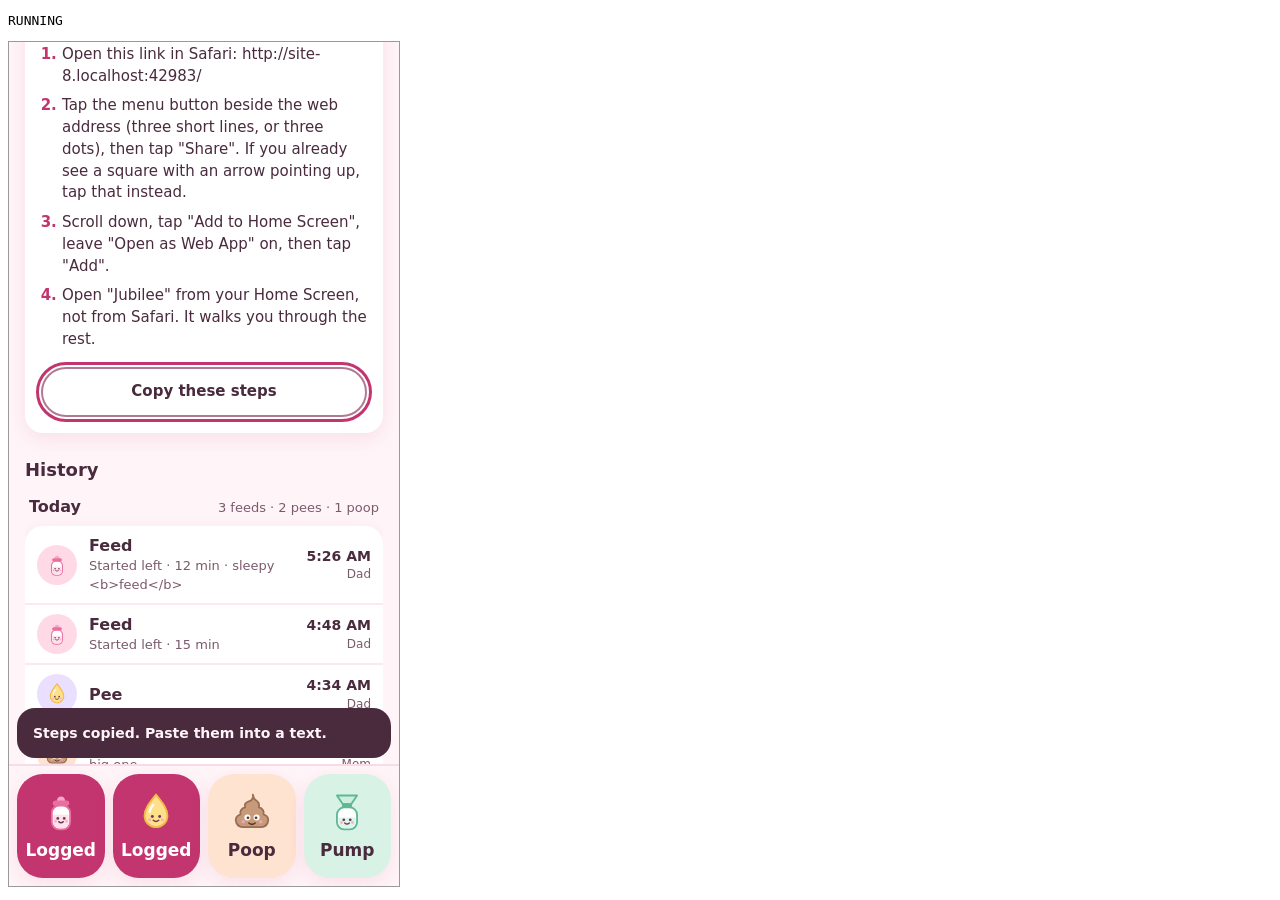
==== tests/ui-check.html @ aec317e0 "What she drank, and donor milk. The front page adds up bottle feeds over the last 24 hours and each " ====
<!doctype html>
<meta charset="utf-8">
<title>Jubilee: tap-through check</title>
<!-- Drives the real app in a frame and prints PASS/FAIL lines. Serve the repo folder, then:
     chrome --headless=new --virtual-time-budget=20000 --dump-dom http://127.0.0.1:8765/tests/ui-check.html
     Uses the test origin's own storage only; it clears it before and after. -->
<pre id="out">RUNNING</pre>
<iframe id="app" style="width:390px;height:844px;border:1px solid #999"></iframe>
<script>
const lines = [];
let failed = 0;
const check = (name, ok, extra = '') => { if (!ok) failed += 1; lines.push(`${ok ? 'PASS' : 'FAIL'} ${name}${extra ? ` (${extra})` : ''}`); };
const wait = (ms) => new Promise((r) => setTimeout(r, ms));
const frame = document.getElementById('app');
const load = (url) => new Promise((r) => { frame.onload = () => setTimeout(r, 300); frame.src = url; });

(async () => {
  try {
    localStorage.clear();

    // ── with sample data ──
    await load('../index.html?demo');
    let d = frame.contentDocument;
    const q = (s) => d.querySelector(s);
    const rows = () => d.querySelectorAll('.row').length;
    const before = rows();
    check('sample entries are listed', before === 13, `rows=${before}`);

    q('.act[data-log="pee"]').click();
    check('one tap on Pee adds an entry', rows() === before + 1);
    check('tray opens and names it', !q('#tray').hidden && q('#trayTitle').textContent.startsWith('Pee saved'));
    check('side choices stay hidden for a pee', q('#traySide').hidden);
    check('"last pee" shows just now', q('#sincePee').textContent === 'just now');
    check('the button confirms', q('.act[data-log="pee"] .act-label').textContent === 'Logged');

    q('#trayWhen .chip[data-back="15"]').click();
    check('"15 min" moves the entry back', q('#sincePee').textContent === '15m', q('#sincePee').textContent);
    check('still one entry, not two', rows() === before + 1);

    q('#trayUndo').click();
    check('Undo removes it', rows() === before && q('#tray').hidden);
    check('Undo says so', q('#toastText').textContent === 'Pee removed.');

    q('.act[data-log="feed"]').click();
    check('side choices show for a feed', !q('#traySide').hidden);
    q('#traySide .chip[data-side="L"]').click();
    check('one tap sets the side', d.querySelector('.row .row-detail')?.textContent === 'Started left');
    check('"last feed" shows the side', q('#sinceFeedSub').textContent.endsWith('Left'));
    check('front page says which side is next', !q('#nextSide').hidden && q('#nextSide').textContent.includes('Next: start on the right.'), q('#nextSide').textContent);
    check('the side buttons are Left, Right, Bottle', [...d.querySelectorAll('#traySide .chip')].map((c) => c.textContent).join() === 'Left,Right,Bottle');
    q('#traySide .chip[data-side="R"]').click();
    check('tapping the other side switches it', q('#nextSide').textContent.includes('Next: start on the left.'));
    q('#traySide .chip[data-side="L"]').click();
    q('#trayDone').click();
    check('Done closes the tray', q('#tray').hidden);

    d.querySelector('.row').click();
    check('tapping an entry opens the editor', q('#editSheet').open);
    check('editor shows the saved side', d.querySelector('input[name="side"][value="L"]').checked);
    q('#editNote').value = 'sleepy <b>feed</b>';
    q('#editMin').value = '12';
    q('#editForm').requestSubmit();
    const det = d.querySelector('.row .row-detail');
    check('note and minutes are saved', det.textContent === 'Started left · 12 min · sleepy <b>feed</b>', det.textContent);
    check('a note cannot inject markup', det.querySelector('b') === null);
    check('editor closes after saving', !q('#editSheet').open);

    d.querySelector('.row').click();
    d.querySelector('input[name="kind"][value="poop"]').click();
    check('feed-only fields hide for a poop', q('#feedFields').hidden);
    q('#editCancel').click();
    check('Cancel changes nothing', d.querySelector('.row .row-kind').textContent === 'Feed');

    d.querySelector('.row').click();
    q('#editDelete').click();
    check('first Delete tap only arms it', rows() === before + 1 && q('#editDelete').textContent === 'Tap again to delete it');
    q('#editDelete').click();
    check('second tap deletes', rows() === before);
    check('delete offers Undo', !q('#toastAction').hidden && q('#toastAction').textContent === 'Undo');
    q('#toastAction').click();
    check('Undo brings it back', rows() === before + 1);

    // ── Home Screen steps ──
    check('Home Screen steps start folded shut', q('#install') && !q('#install').open);
    q('#install summary').click();
    check('a tap opens them', q('#install').open);
    const steps = [...d.querySelectorAll('#installSteps li')].map((li) => li.textContent);
    const appUrl = frame.contentWindow.location.origin + frame.contentWindow.location.pathname.replace(/index\.html$/, '');
    check('four steps, the first with this app\'s own link', steps.length === 4 && steps[0].endsWith(appUrl), steps[0]);
    q('#installCopy').click();
    await wait(1800);
    check('Copy answers either way', /^(Steps copied|Could not copy)/.test(q('#toastText').textContent), q('#toastText').textContent);
    q('#install summary').click();
    check('a second tap folds them shut', !q('#install').open);

    q('#gearBtn').click();
    check('settings open', q('#settingsSheet').open);
    q('#setRepo').value = 'not a repo';
    q('#settingsForm').requestSubmit();
    check('a bad log location is refused with a reason', q('#settingsSheet').open && !q('#setTokenError').hidden);
    q('#setRepo').value = 'JamRaid36/babylog-data';
    q('#setToken').value = 'https://example.test/app/#s=!!!';
    q('#settingsForm').requestSubmit();
    check('an unreadable setup link is refused with a reason', q('#settingsSheet').open && q('#setTokenError').textContent.includes('fresh one'));
    q('#setCancel').click();

    // ── real mode: does a tap survive closing the app? ──
    await load('../index.html');
    d = frame.contentDocument;
    check('first open is empty with a hint', d.querySelector('.empty-title')?.textContent === 'Nothing logged yet');
    check('first open asks whose phone this is', d.querySelector('#guide').open && !d.querySelector('.guide-step[data-step="who"]').hidden);
    check('only one guide screen shows at a time', d.querySelectorAll('.guide-step:not([hidden])').length === 1);
    d.querySelector('#guide [data-who="mom"]').click();
    check('one tap on Mom is the whole answer', JSON.parse(localStorage.getItem('bl.cfg')).me === 'Mom' && JSON.parse(localStorage.getItem('bl.cfg')).feed === 'breast');
    check('then the tips, once', !d.querySelector('#guide').open && d.querySelector('#welcomeSheet').open);
    d.querySelector('#welcomeMore').click();
    check('"Show me more" opens the full help', !d.querySelector('#welcomeSheet').open && d.querySelector('#helpSheet').open);
    check('help covers joining a shared log', d.querySelector('#helpSheet').textContent.includes('Invite another phone') && d.querySelector('#helpSheet').textContent.includes('walks you through'));
    d.querySelector('#helpInstall').click();
    check('help can jump to the Home Screen steps', !d.querySelector('#helpSheet').open && d.querySelector('#install').open);
    d.querySelector('#helpBtn').click();
    check('the ? button brings the short tips back any time', d.querySelector('#welcomeSheet').open && !d.querySelector('#helpSheet').open);
    d.querySelector('#welcomeMore').click();
    check('the full help is one tap from the short tips', d.querySelector('#helpSheet').open && !d.querySelector('#welcomeSheet').open);
    d.querySelector('#helpBasics').click();
    check('the full help has a way back to the short tips', d.querySelector('#welcomeSheet').open && !d.querySelector('#helpSheet').open);
    d.querySelector('#welcomeOk').click();
    check('"Got it" closes the short tips', !d.querySelector('#welcomeSheet').open);
    d.querySelector('.act[data-log="poop"]').click();
    d.querySelector('.act[data-log="feed"]').click();
    await load('../index.html?reopen');
    d = frame.contentDocument;
    check('entries are still there after reopening', d.querySelectorAll('.row').length === 2, `rows=${d.querySelectorAll('.row').length}`);
    check('welcome is not shown twice', !d.querySelector('#welcomeSheet').open);
    check('each entry has its little drawing', d.querySelectorAll('.row .row-ico use').length === 2);
    await load('../index.html?show=nudge');
    d = frame.contentDocument;
    check('the Home Screen nudge can show and be dismissed', !d.querySelector('#nudge').hidden && (d.querySelector('#nudgeHide').click(), d.querySelector('#nudge').hidden));
    await load('../index.html?reopen');
    d = frame.contentDocument;
    check('sharing is off until a key is added', d.querySelector('#syncText').textContent === 'This phone only. Tap to connect');
    d.querySelector('#syncBtn').click();
    check('tapping those words brings the Connect screen back', d.querySelector('#guide').open && !d.querySelector('.guide-step[data-step="connect"]').hidden);
    d.querySelector('.guide-step[data-step="connect"] [data-guide="skip-connect"]').click();
    check('and it can be left again', !d.querySelector('#guide').open);

    // ── setup link from the other phone ──
    const core = await import('../core.js');
    await load(`../index.html?link#s=${core.encodeSetup({ t: 'test-key', r: 'someone/somewhere', b: 'Test Baby' })}`);
    d = frame.contentDocument;
    const cfg = JSON.parse(localStorage.getItem('bl.cfg') || '{}');
    check('a setup link turns sharing on', cfg.token === 'test-key' && cfg.repo === 'someone/somewhere');
    check('the baby name comes with it', d.querySelector('#babyName').textContent === 'Test Baby');
    check('the key is removed from the address bar', !frame.contentWindow.location.hash);
    frame.contentDocument.querySelector('#gearBtn').click();
    d.querySelector('#setToken').value = `https://x.test/babylog/#s=${core.encodeSetup({ t: 'pasted-key', r: 'other/place', b: '' })}`;
    d.querySelector('#settingsForm').requestSubmit();
    const cfg2 = JSON.parse(localStorage.getItem('bl.cfg') || '{}');
    check('a setup link pasted into Settings works too', cfg2.token === 'pasted-key' && cfg2.repo === 'other/place', JSON.stringify(cfg2));
    check('the two entries are queued to share', Object.keys(JSON.parse(localStorage.getItem('bl.dirty') || '{}')).length >= 1);

    // ── pump, how much, how long (sample data) ──
    await load('../index.html?demo&pump');
    d = frame.contentDocument;
    const qq = (s) => d.querySelector(s);
    check('four one-tap buttons', d.querySelectorAll('.act').length === 4 && qq('.act[data-log="pump"] .act-label').textContent === 'Pump');
    check('four "last" tiles', d.querySelectorAll('.since-item').length === 4 && qq('#sincePumpSub').textContent === 'None yet');
    qq('.act[data-log="pump"]').click();
    check('a pump asks how much, not which side', !qq('#trayAmount').hidden && qq('#traySide').hidden && qq('#trayAmountLabel').textContent === 'How much did you get');
    qq('#trayAmount .chip[data-oz="3"]').click();
    check('one tap sets the ounces', d.querySelector('.row .row-detail')?.textContent === '3 oz' && qq('#trayOz').textContent === '3 oz');
    qq('#trayAmount .chip[data-step="0.5"]').click();
    check('+ half nudges it', d.querySelector('.row .row-detail')?.textContent === '3.5 oz' && qq('#sincePumpSub').textContent.endsWith('3.5 oz'));
    qq('#trayAmount .chip[data-step="-0.5"]').click();
    qq('#trayAmount .chip[data-oz="3"]').click();
    check('tapping the same amount again clears it', !d.querySelector('.row').querySelector('.row-detail') && qq('#trayOz').textContent === 'Not set', qq('#trayOz').textContent);
    qq('#trayDone').click();
    check('a pump just started shows as going, with one Done button', !qq('#running').hidden && qq('#runningWhat').textContent === 'Pumping' && qq('#runningDone').textContent === 'Done pumping');
    qq('#runningDone').click();
    check('Done saves how long it took', d.querySelector('.row .row-detail')?.textContent === '1 min' && qq('#running').hidden, d.querySelector('.row .row-detail')?.textContent);
    check('the count line names pumps once there is one', qq('#tally').textContent.endsWith('1 pump'));
    qq('.act[data-log="feed"]').click();
    check('a feed asks the side first, and how much only for a bottle', !qq('#traySide').hidden && qq('#trayAmount').hidden);
    qq('#traySide .chip[data-side="bottle"]').click();
    check('Bottle brings up how much', !qq('#trayAmount').hidden && qq('#trayAmountLabel').textContent === 'How much did she drink');
    qq('#trayAmount .chip[data-oz="2"]').click();
    const feedRow = () => [...d.querySelectorAll('.row')].find((r) => r.querySelector('.row-kind').textContent === 'Feed'); // the feed and the pump can share a millisecond here
    check('bottle and ounces read together', feedRow().querySelector('.row-detail')?.textContent === 'Bottle · 2 oz', feedRow().textContent);
    qq('#traySide .chip[data-side="L"]').click();
    check('switching to a breast drops the ounces', feedRow().querySelector('.row-detail')?.textContent === 'Started left' && qq('#trayAmount').hidden, feedRow().textContent);
    qq('#trayDone').click();
    feedRow().click();
    d.querySelector('input[name="kind"][value="pump"]').click();
    check('editing a pump hides the side, keeps minutes and ounces', qq('#editSide').hidden && !qq('#feedFields').hidden);
    qq('#editCancel').click();

    // ── how much, in mL (fresh sample data, so the new pump is the top row) ──
    await load('../index.html?demo&ml0');
    d = frame.contentDocument;
    qq('.act[data-log="pump"]').click();
    check('ounces until someone picks mL', !qq('#trayAmount [data-for-unit="oz"]').hidden && qq('#trayAmount [data-for-unit="ml"]').hidden && qq('#trayAmount .chip[data-unit="oz"]').getAttribute('aria-pressed') === 'true');
    qq('#trayAmount .chip[data-oz="2"]').click();
    qq('#trayAmount .chip[data-unit="ml"]').click();
    check('tapping mL swaps in the mL buttons', qq('#trayAmount [data-for-unit="oz"]').hidden && !qq('#trayAmount [data-for-unit="ml"]').hidden && qq('#trayAmount .chip[data-unit="ml"]').getAttribute('aria-pressed') === 'true');
    check('and leaves the amount already entered alone', d.querySelector('.row .row-detail')?.textContent === '2 oz' && qq('#trayMl').textContent === '2 oz', d.querySelector('.row .row-detail')?.textContent);
    qq('#trayAmount .chip[data-ml="45"]').click();
    check('one tap sets the mL', d.querySelector('.row .row-detail')?.textContent === '45 mL' && qq('#trayMl').textContent === '45 mL' && qq('#trayAmount .chip[data-ml="45"]').getAttribute('aria-pressed') === 'true', d.querySelector('.row .row-detail')?.textContent);
    qq('#trayAmount .chip[data-step-ml="1"]').click();
    qq('#trayAmount .chip[data-step-ml="1"]').click();
    qq('#trayAmount .chip[data-step-ml="-5"]').click();
    check('+1 and -5 nudge it to the exact mL', d.querySelector('.row .row-detail')?.textContent === '42 mL' && qq('#sincePumpSub').textContent.endsWith('42 mL'), d.querySelector('.row .row-detail')?.textContent);
    qq('#trayAmount .chip[data-ml="45"]').click();
    qq('#trayAmount .chip[data-ml="45"]').click();
    check('tapping the same mL again clears it', !d.querySelector('.row').querySelector('.row-detail') && qq('#trayMl').textContent === 'Not set');
    qq('#trayAmount .chip[data-ml="30"]').click();
    qq('#trayAmount .chip[data-step-ml="1"]').click();
    qq('#trayDone').click();
    d.querySelector('.row').click();
    check('editing opens in mL with the exact number', qq('#editSheet').open && qq('#editAmount').value === '31' && qq('#editForm').elements.unit.value === 'ml' && qq('#editAmount').step === '1');
    qq('#editAmount').value = '37';
    qq('#editSave').click();
    check('a typed mL amount is saved as typed', d.querySelector('.row .row-detail')?.textContent.startsWith('37 mL'), d.querySelector('.row .row-detail')?.textContent);
    d.querySelector('.row').click();
    d.querySelector('input[name="unit"][value="oz"]').click();
    qq('#editAmount').value = '1.25';
    qq('#editSave').click();
    check('the same entry can be put back in ounces', d.querySelector('.row .row-detail')?.textContent.startsWith('1.25 oz'), d.querySelector('.row .row-detail')?.textContent);
    d.querySelector('.row').click();
    qq('#editAmount').value = '';
    qq('#editSave').click();
    check('emptying the box clears the amount', !(d.querySelector('.row .row-detail')?.textContent || '').match(/oz|mL/), d.querySelector('.row .row-detail')?.textContent);

    // ── donor milk, and what she drank ──
    await load('../index.html?demo&donor');
    d = frame.contentDocument;
    check('the sample bottle is added up on the front page, in ounces', !qq('#intakeLine').hidden && qq('#intake').textContent === '2 oz from 1 bottle', qq('#intake').textContent);
    qq('.act[data-log="pump"]').click();
    check('a pump is not asked about donor milk', qq('#trayMilk').hidden);
    qq('#trayDone').click();
    qq('.act[data-log="feed"]').click();
    qq('#traySide .chip[data-side="bottle"]').click();
    check('a bottle feed offers Donor milk', !qq('#trayMilk').hidden && qq('#trayDonor').getAttribute('aria-pressed') === 'false');
    check('a bottle with no amount is called out', qq('#intake').textContent === '2 oz from 1 bottle · 1 bottle with no amount', qq('#intake').textContent);
    qq('#trayAmount .chip[data-unit="ml"]').click();
    qq('#trayAmount .chip[data-ml="30"]').click();
    qq('#trayDonor').click();
    const topFeed = () => [...d.querySelectorAll('.row')].find((r) => r.querySelector('.row-kind').textContent === 'Feed');
    check('one tap marks it donor milk', qq('#trayDonor').getAttribute('aria-pressed') === 'true' && topFeed().querySelector('.row-detail').textContent === 'Bottle · Donor milk · 30 mL', topFeed().textContent);
    check('the front page total follows, in mL once mL is picked', qq('#intake').textContent === '89 mL from 2 bottles · 30 mL donor milk', qq('#intake').textContent);
    check('each day in the list has its own total', d.querySelector('.day .day-drank')?.textContent.includes('donor milk'), d.querySelector('.day .day-drank')?.textContent);
    qq('#trayDonor').click();
    check('tapping it again takes the mark off', topFeed().querySelector('.row-detail').textContent === 'Bottle · 30 mL');
    qq('#trayDonor').click();
    qq('#trayDone').click();
    topFeed().click();
    check('editing shows the donor mark', qq('#editSheet').open && !qq('#editMilk').hidden && qq('#editForm').elements.donor.checked);
    d.querySelector('#editForm input[name="side"][value="L"]').click();
    check('a breast feed has no donor box', qq('#editMilk').hidden);
    qq('#editSave').click();
    check('moved to a breast, the mark and the amount leave the total', topFeed().querySelector('.row-detail').textContent.startsWith('Started left') && !topFeed().textContent.includes('Donor') && qq('#intake').textContent === '59 mL from 1 bottle', `${topFeed().textContent} | ${qq('#intake').textContent}`);

    // ── mL is remembered on this phone, and saved exactly ──
    localStorage.clear();
    await load('../index.html?ml');
    d = frame.contentDocument;
    d.querySelector('#guide [data-who="dad"]').click();
    d.querySelector('#welcomeOk').click();
    d.querySelector('.act[data-log="pump"]').click();
    d.querySelector('#trayAmount .chip[data-unit="ml"]').click();
    d.querySelector('#trayAmount .chip[data-ml="60"]').click();
    d.querySelector('#trayAmount .chip[data-step-ml="-1"]').click();
    const savedMl = Object.values(JSON.parse(localStorage.getItem('bl.events')))[0];
    check('the entry is stored in mL, with ounces beside it only for an older copy of the app', savedMl.ml === 59 && savedMl.oz === 2, JSON.stringify(savedMl));
    check('this phone remembers mL', JSON.parse(localStorage.getItem('bl.cfg')).unit === 'ml' && JSON.parse(localStorage.getItem('bl.cfg')).me === 'Dad');
    await load('../index.html?ml2');
    d = frame.contentDocument;
    check('the mL entry reads the same after reopening', d.querySelector('.row .row-detail')?.textContent === '59 mL', d.querySelector('.row .row-detail')?.textContent);
    d.querySelector('.act[data-log="pump"]').click();
    check('the next one starts in mL', !d.querySelector('#trayAmount [data-for-unit="ml"]').hidden && d.querySelector('#trayAmount [data-for-unit="oz"]').hidden);

    // ── the invite, as an iPhone in Safari: put it on the Home Screen ──
    localStorage.clear();
    const code = core.encodeSetup({ t: 'invite-key', r: 'fam/log', b: 'Jubilee' });
    await load(`../index.html?as=safari#s=${code}`);
    d = frame.contentDocument;
    const step = (name) => !d.querySelector(`.guide-step[data-step="${name}"]`).hidden;
    check('an invite opened in Safari says hello first', d.querySelector('#guide').open && step('hello'));
    check('the invite is kept in the address, so Add to Home Screen carries it', frame.contentWindow.location.hash === `#s=${code}`);
    check('and this phone is connected already', JSON.parse(localStorage.getItem('bl.cfg')).token === 'invite-key');
    d.querySelector('#guideGo').click();
    check('the browser this check runs in is picked by itself', step('install') && d.querySelector('[data-browser="chrome"]').getAttribute('aria-pressed') === 'true');
    d.querySelector('[data-browser="safari"]').click();
    check("tapping Safari shows its five Home Screen steps", d.querySelectorAll('#guideList li').length === 5 && d.querySelector('[data-browser="safari"]').getAttribute('aria-pressed') === 'true');
    check('the Safari steps name the real buttons', ['menu button', '"Share"', 'Add to Home Screen', 'Edit Actions', 'Open as Web App', 'Tap "Add"', 'Look for this picture'].every((t) => d.querySelector('#guideList').textContent.includes(t)), d.querySelector('#guideList').textContent);
    d.querySelector('[data-browser="chrome"]').click();
    check('tapping Chrome swaps in its four steps', d.querySelectorAll('#guideList li').length === 4 && d.querySelector('#guideList').textContent.includes('right end of the web address bar') && !d.querySelector('#guideList').textContent.includes('Open as Web App'));
    check('every step has its picture', d.querySelectorAll('#guideList .guide-pic svg, #guideList .guide-pic img, #guideList .guide-pic span').length === 4);
    d.querySelector('[data-browser="safari"]').click();
    check('and back to Safari', d.querySelectorAll('#guideList li').length === 5);
    check('it says the shared log comes along', d.querySelector('#guideCarry').textContent === 'Your shared log comes along with it.');
    d.querySelector('.guide-step[data-step="install"] [data-guide="later"]').click();
    check('"Not now" moves on to whose phone', step('who'));
    d.querySelector('#guide [data-who="dad"]').click();
    check('after the guide the small reminder stays', !d.querySelector('#guide').open && !d.querySelector('#nudge').hidden);
    d.querySelector('#welcomeOk').click();
    d.querySelector('#nudgeShow').click();
    check('the reminder reopens the pictured steps', d.querySelector('#guide').open && step('install'));

    // ── the Home Screen app: the address carried the invite ──
    localStorage.clear();
    await load(`../index.html?as=home#s=${code}`);
    d = frame.contentDocument;
    check('opens connected, key gone from the address', JSON.parse(localStorage.getItem('bl.cfg')).token === 'invite-key' && !frame.contentWindow.location.hash);
    check('and goes straight to whose phone', d.querySelector('#guide').open && !d.querySelector('.guide-step[data-step="who"]').hidden);
    check('the baby name came with the invite', d.querySelector('#babyName').textContent === 'Jubilee');
    d.querySelector('#guide [data-who="dad"]').click();
    d.querySelector('#welcomeOk').click();
    d.querySelector('.act[data-log="feed"]').click();
    check("on Dad's phone a feed starts as Bottle and asks how much", d.querySelector('.row .row-detail')?.textContent === 'Bottle' && !d.querySelector('#trayAmount').hidden);
    check('Left and Right are still there', !d.querySelector('#traySide').hidden && d.querySelectorAll('#traySide .chip').length === 3);
    check('the entry carries his name', d.querySelector('.row .row-by').textContent === 'Dad');
    d.querySelector('#trayDone').click();
    check('the invite card offers to share with Mom', !d.querySelector('#invite').hidden && d.querySelector('#inviteTitle').textContent === 'Share Jubilee with Mom');
    d.querySelector('#gearBtn').click();
    check('Settings shows Dad and Bottle picked, the key folded away', d.querySelector('input[name="who"][value="dad"]').checked && d.querySelector('input[name="feedkind"][value="bottle"]').checked && !d.querySelector('#setAdv').open && !d.querySelector('#setShare').hidden);
    d.querySelector('input[name="who"][value="mom"]').click();
    check('picking Mom switches the usual feed to Breast', d.querySelector('input[name="feedkind"][value="breast"]').checked);
    d.querySelector('#setCancel').click();
    await load(`../index.html?as=home&again#s=${code}`);
    d = frame.contentDocument;
    check('opening it again asks nothing', !d.querySelector('#guide').open && !d.querySelector('#welcomeSheet').open && d.querySelector('#toast').hidden);
    check('and the entry is still there', d.querySelectorAll('.row').length === 1);

    // ── the Home Screen app when the address did not carry it: one Connect button ──
    localStorage.clear();
    await load('../index.html?as=home&bare');
    d = frame.contentDocument;
    check('with no log yet it offers Connect', d.querySelector('#guide').open && !d.querySelector('.guide-step[data-step="connect"]').hidden);
    d.querySelector('#guidePaste').value = 'not a link';
    d.querySelector('#guidePasteGo').click();
    check('a wrong paste is refused with a reason', !d.querySelector('#guidePasteError').hidden && !JSON.parse(localStorage.getItem('bl.cfg') || '{}').token);
    check('the Connect screen says what to paste, in three steps', d.querySelectorAll('.guide-step[data-step="connect"] .guide-list li').length === 3 && d.querySelector('.guide-step[data-step="connect"]').textContent.includes('very first phone'));
    d.querySelector('#guidePaste').value = `Tap this to set up Jubilee. https://x.test/babylog/#s=${code}`;
    d.querySelector('#guidePasteGo').click();
    check('the whole text message pasted in connects it', JSON.parse(localStorage.getItem('bl.cfg')).token === 'invite-key' && !d.querySelector('.guide-step[data-step="who"]').hidden);
    d.querySelector('#guideWhoOther').click();
    d.querySelector('#guideName').value = 'Grandma';
    d.querySelector('#guideNameGo').click();
    check('someone else can type a name', JSON.parse(localStorage.getItem('bl.cfg')).me === 'Grandma' && !d.querySelector('#guide').open);
    localStorage.clear();
    await load('../index.html?as=home&skip');
    d = frame.contentDocument;
    d.querySelector('.guide-step[data-step="connect"] [data-guide="skip-connect"]').click();
    check('Connect can be skipped', !d.querySelector('.guide-step[data-step="who"]').hidden);
    localStorage.clear();
    await load('../index.html?as=home&firstphone');
    d = frame.contentDocument;
    d.querySelector('#guidePaste').value = 'github_pat_11ABCDEFG0abcdefghijkl_mnopqrstuvwxyz0123456789';
    d.querySelector('#guidePasteGo').click();
    const first = JSON.parse(localStorage.getItem('bl.cfg') || '{}');
    check('the first phone can paste its bare key', first.token === 'github_pat_11ABCDEFG0abcdefghijkl_mnopqrstuvwxyz0123456789' && first.repo === 'JamRaid36/babylog-data', JSON.stringify(first));
  } catch (err) {
    check('the check itself ran', false, String(err && err.stack || err));
  } finally {
    frame.src = 'about:blank';
    localStorage.clear();
    document.getElementById('out').textContent = `${lines.join('\n')}\n${failed ? `FAILED ${failed}` : `ALL ${lines.length} PASSED`}`;
  }
})();
</script>
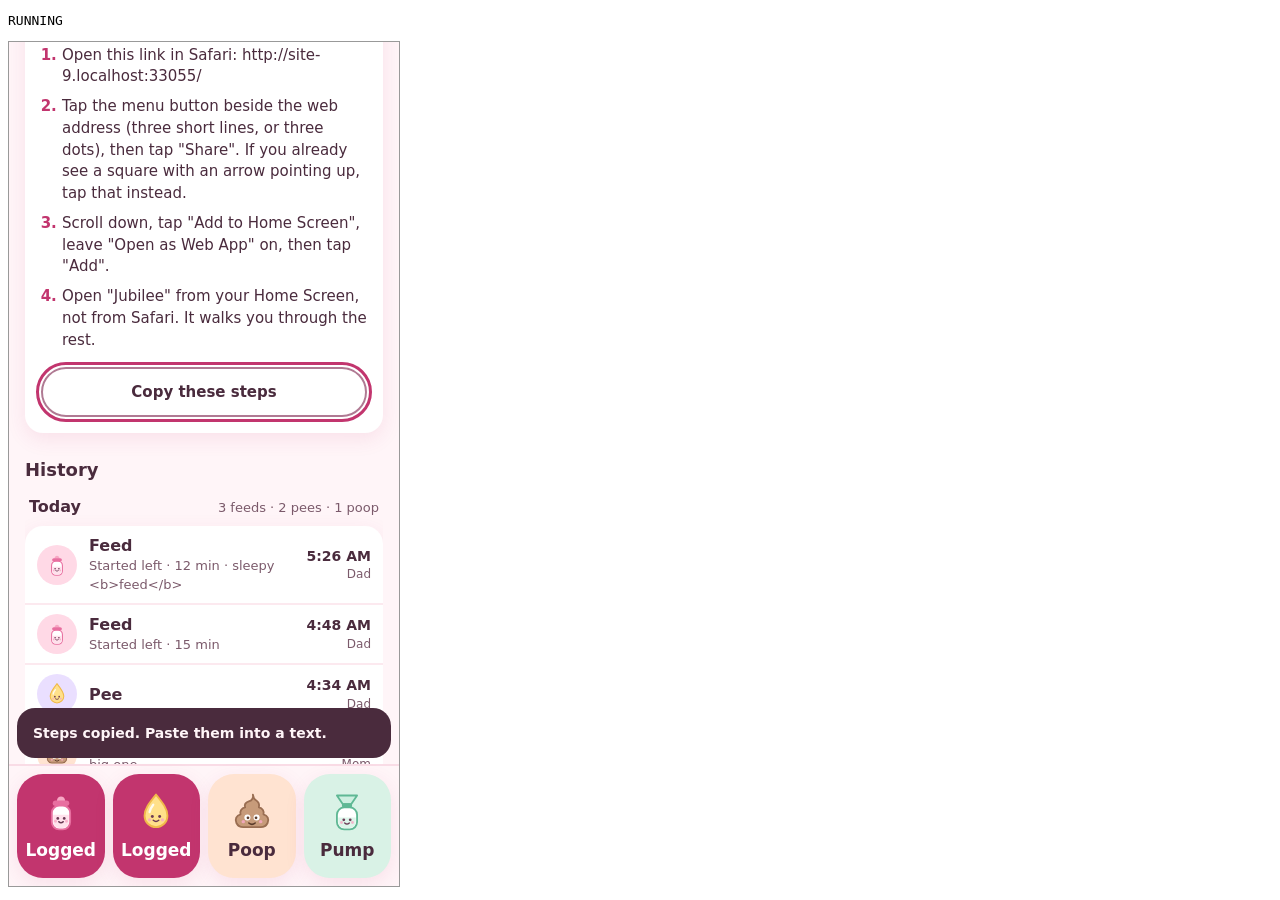
==== commit 5e734207: "A note from Dad at the top of the front page, in his words: "This girl is strong and you are amazing" ====
--- a/tests/ui-check.html
+++ b/tests/ui-check.html
@@ -107,6 +107,7 @@
     // ── real mode: does a tap survive closing the app? ──
     await load('../index.html');
     d = frame.contentDocument;
+    check('the note from Dad is the first thing on the front page, word for word', d.querySelector('main').firstElementChild.id === 'cheer' && d.querySelector('#cheer').textContent.replace(/\s+/g, ' ').trim() === 'This girl is strong and you are amazing parents. You can do this!' && d.querySelector('#cheer').getBoundingClientRect().height > 80, d.querySelector('#cheer')?.textContent);
     check('first open is empty with a hint', d.querySelector('.empty-title')?.textContent === 'Nothing logged yet');
     check('first open asks whose phone this is', d.querySelector('#guide').open && !d.querySelector('.guide-step[data-step="who"]').hidden);
     check('only one guide screen shows at a time', d.querySelectorAll('.guide-step:not([hidden])').length === 1);
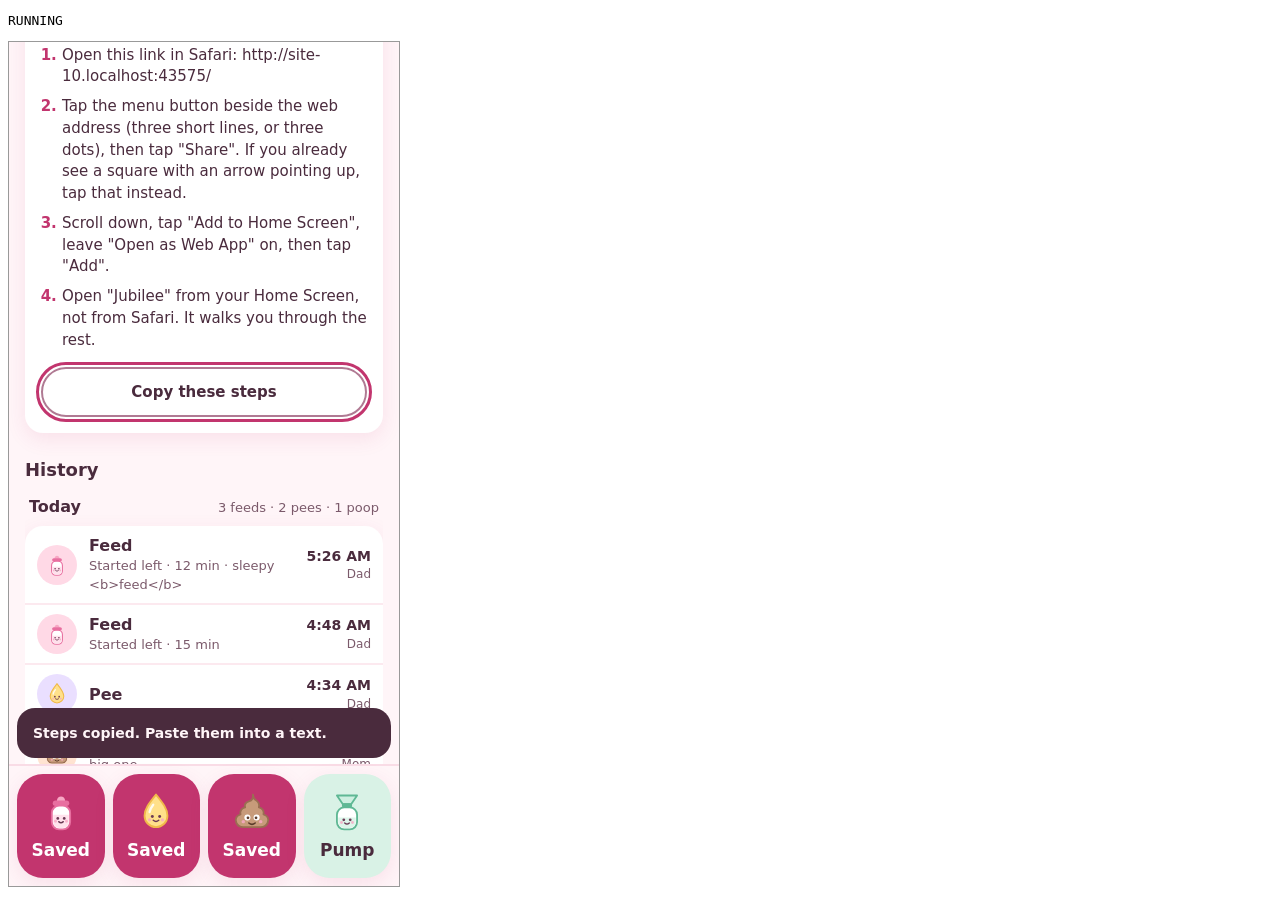
==== commit fdf3991b: "Nothing is logged until Save. A tap on Feed, Pee, Poop or Pump opens the tray with a big Save button" ====
--- a/tests/ui-check.html
+++ b/tests/ui-check.html
@@ -27,32 +27,53 @@
     check('sample entries are listed', before === 13, `rows=${before}`);
 
     q('.act[data-log="pee"]').click();
-    check('one tap on Pee adds an entry', rows() === before + 1);
-    check('tray opens and names it', !q('#tray').hidden && q('#trayTitle').textContent.startsWith('Pee saved'));
+    check('a tap alone logs nothing', rows() === before && q('#sincePee').textContent !== 'just now');
+    check('the tray opens, names it and says it is not saved', !q('#tray').hidden && q('#trayTitle').textContent.startsWith('Pee · ') && q('.tray-unsaved').textContent.includes('Not saved yet') && q('#traySave').textContent === 'Save pee');
     check('side choices stay hidden for a pee', q('#traySide').hidden);
-    check('"last pee" shows just now', q('#sincePee').textContent === 'just now');
-    check('the button confirms', q('.act[data-log="pee"] .act-label').textContent === 'Logged');
-
     q('#trayWhen .chip[data-back="15"]').click();
-    check('"15 min" moves the entry back', q('#sincePee').textContent === '15m', q('#sincePee').textContent);
-    check('still one entry, not two', rows() === before + 1);
-
-    q('#trayUndo').click();
-    check('Undo removes it', rows() === before && q('#tray').hidden);
-    check('Undo says so', q('#toastText').textContent === 'Pee removed.');
+    check('"15 min" before Save still logs nothing', rows() === before);
+    q('#traySave').click();
+    check('Save adds the entry and closes the tray', rows() === before + 1 && q('#tray').hidden);
+    check('"15 min" moved it back', q('#sincePee').textContent === '15m', q('#sincePee').textContent);
+    check('the button confirms', q('.act[data-log="pee"] .act-label').textContent === 'Saved');
+    check('Save says so, with Undo', q('#toastText').textContent.startsWith('Pee saved') && !q('#toastAction').hidden && q('#toastAction').textContent === 'Undo', q('#toastText').textContent);
+    q('#toastAction').click();
+    check('Undo removes it', rows() === before);
+
+    q('.act[data-log="pee"]').click();
+    q('#trayDiscard').click();
+    check('Discard logs nothing and closes the tray', rows() === before && q('#tray').hidden && !q('.waiting'));
+    check('Discard says so', q('#toastText').textContent === 'Pee not saved.');
+
+    q('.act[data-log="poop"]').click();
+    q('#trayDone').click();
+    check('"Not now" keeps it waiting on the front page, still not logged', q('#tray').hidden && rows() === before && d.querySelectorAll('.waiting').length === 1 && q('.waiting-text strong').textContent.startsWith('Save this poop from '), q('.waiting-text')?.textContent);
+    q('.act[data-log="pee"]').click();
+    check('a second tap does not replace the one waiting', d.querySelectorAll('.waiting').length === 1 && q('#trayTitle').textContent.startsWith('Pee · '));
+    q('#trayDiscard').click();
+    q('.waiting [data-waiting="open"]').click();
+    check('"Add details first" opens it again', !q('#tray').hidden && !q('.waiting') && q('#trayTitle').textContent.startsWith('Poop · '));
+    q('#trayDone').click();
+    q('.waiting [data-waiting="discard"]').click();
+    check('"No, discard" throws it away', !q('.waiting') && rows() === before);
+    q('#toastAction').click();
+    check('and it can be brought back', d.querySelectorAll('.waiting').length === 1 && rows() === before);
+    q('.waiting [data-waiting="save"]').click();
+    check('Save on the waiting card logs it', rows() === before + 1 && !q('.waiting') && q('#sincePoop').textContent === 'just now');
+    q('#toastAction').click();
 
     q('.act[data-log="feed"]').click();
     check('side choices show for a feed', !q('#traySide').hidden);
     q('#traySide .chip[data-side="L"]').click();
-    check('one tap sets the side', d.querySelector('.row .row-detail')?.textContent === 'Started left');
+    check('one tap sets the side', q('#trayWhat').textContent === 'Started left');
+    check('the side buttons are Left, Right, Bottle', [...d.querySelectorAll('#traySide .chip')].map((c) => c.textContent).join() === 'Left,Right,Bottle');
+    q('#traySide .chip[data-side="R"]').click();
+    check('tapping the other side switches it', q('#trayWhat').textContent === 'Started right');
+    q('#traySide .chip[data-side="L"]').click();
+    q('#traySave').click();
+    check('Save closes the tray and logs the feed', q('#tray').hidden && rows() === before + 1 && d.querySelector('.row .row-detail')?.textContent === 'Started left');
     check('"last feed" shows the side', q('#sinceFeedSub').textContent.endsWith('Left'));
     check('front page says which side is next', !q('#nextSide').hidden && q('#nextSide').textContent.includes('Next: start on the right.'), q('#nextSide').textContent);
-    check('the side buttons are Left, Right, Bottle', [...d.querySelectorAll('#traySide .chip')].map((c) => c.textContent).join() === 'Left,Right,Bottle');
-    q('#traySide .chip[data-side="R"]').click();
-    check('tapping the other side switches it', q('#nextSide').textContent.includes('Next: start on the left.'));
-    q('#traySide .chip[data-side="L"]').click();
-    q('#trayDone').click();
-    check('Done closes the tray', q('#tray').hidden);
 
     d.querySelector('.row').click();
     check('tapping an entry opens the editor', q('#editSheet').open);
@@ -128,10 +149,17 @@
     d.querySelector('#welcomeOk').click();
     check('"Got it" closes the short tips', !d.querySelector('#welcomeSheet').open);
     d.querySelector('.act[data-log="poop"]').click();
+    d.querySelector('#traySave').click();
     d.querySelector('.act[data-log="feed"]').click();
+    d.querySelector('#traySave').click();
+    d.querySelector('.act[data-log="pee"]').click(); // tapped and never answered: the tray is still open when the app is closed
+    check('an unanswered tap is not in the log', Object.keys(JSON.parse(localStorage.getItem('bl.events'))).length === 2);
     await load('../index.html?reopen');
     d = frame.contentDocument;
     check('entries are still there after reopening', d.querySelectorAll('.row').length === 2, `rows=${d.querySelectorAll('.row').length}`);
+    check('the unanswered tap is waiting after reopening, still not logged', d.querySelectorAll('.waiting').length === 1 && d.querySelector('.waiting-text strong').textContent.startsWith('Save this pee from ') && Object.keys(JSON.parse(localStorage.getItem('bl.events'))).length === 2 && d.querySelector('#tray').hidden);
+    d.querySelector('.waiting [data-waiting="discard"]').click();
+    check('discarding it leaves nothing behind', JSON.parse(localStorage.getItem('bl.drafts')).length === 0 && d.querySelectorAll('.row').length === 2);
     check('welcome is not shown twice', !d.querySelector('#welcomeSheet').open);
     check('each entry has its little drawing', d.querySelectorAll('.row .row-ico use').length === 2);
     await load('../index.html?show=nudge');
@@ -169,14 +197,15 @@
     qq('.act[data-log="pump"]').click();
     check('a pump asks how much, not which side', !qq('#trayAmount').hidden && qq('#traySide').hidden && qq('#trayAmountLabel').textContent === 'How much did you get');
     qq('#trayAmount .chip[data-oz="3"]').click();
-    check('one tap sets the ounces', d.querySelector('.row .row-detail')?.textContent === '3 oz' && qq('#trayOz').textContent === '3 oz');
+    check('one tap sets the ounces', qq('#trayWhat').textContent === '3 oz' && qq('#trayOz').textContent === '3 oz');
     qq('#trayAmount .chip[data-step="0.5"]').click();
-    check('+ half nudges it', d.querySelector('.row .row-detail')?.textContent === '3.5 oz' && qq('#sincePumpSub').textContent.endsWith('3.5 oz'));
+    check('+ half nudges it', qq('#trayWhat').textContent === '3.5 oz');
     qq('#trayAmount .chip[data-step="-0.5"]').click();
     qq('#trayAmount .chip[data-oz="3"]').click();
-    check('tapping the same amount again clears it', !d.querySelector('.row').querySelector('.row-detail') && qq('#trayOz').textContent === 'Not set', qq('#trayOz').textContent);
-    qq('#trayDone').click();
-    check('a pump just started shows as going, with one Done button', !qq('#running').hidden && qq('#runningWhat').textContent === 'Pumping' && qq('#runningDone').textContent === 'Done pumping');
+    check('tapping the same amount again clears it', qq('#trayWhat').textContent === '' && qq('#trayOz').textContent === 'Not set', qq('#trayOz').textContent);
+    check('no pump is running until it is saved', qq('#running').hidden || qq('#runningWhat').textContent !== 'Pumping'); // an earlier feed in this check may still be going
+    qq('#traySave').click();
+    check('a pump just saved shows as going, with one Done button', !qq('#running').hidden && qq('#runningWhat').textContent === 'Pumping' && qq('#runningDone').textContent === 'Done pumping');
     qq('#runningDone').click();
     check('Done saves how long it took', d.querySelector('.row .row-detail')?.textContent === '1 min' && qq('#running').hidden, d.querySelector('.row .row-detail')?.textContent);
     check('the count line names pumps once there is one', qq('#tally').textContent.endsWith('1 pump'));
@@ -186,10 +215,10 @@
     check('Bottle brings up how much', !qq('#trayAmount').hidden && qq('#trayAmountLabel').textContent === 'How much did she drink');
     qq('#trayAmount .chip[data-oz="2"]').click();
     const feedRow = () => [...d.querySelectorAll('.row')].find((r) => r.querySelector('.row-kind').textContent === 'Feed'); // the feed and the pump can share a millisecond here
-    check('bottle and ounces read together', feedRow().querySelector('.row-detail')?.textContent === 'Bottle · 2 oz', feedRow().textContent);
+    check('bottle and ounces read together', qq('#trayWhat').textContent === 'Bottle · 2 oz', qq('#trayWhat').textContent);
     qq('#traySide .chip[data-side="L"]').click();
-    check('switching to a breast drops the ounces', feedRow().querySelector('.row-detail')?.textContent === 'Started left' && qq('#trayAmount').hidden, feedRow().textContent);
-    qq('#trayDone').click();
+    check('switching to a breast drops the ounces', qq('#trayWhat').textContent === 'Started left' && qq('#trayAmount').hidden, qq('#trayWhat').textContent);
+    qq('#traySave').click();
     feedRow().click();
     d.querySelector('input[name="kind"][value="pump"]').click();
     check('editing a pump hides the side, keeps minutes and ounces', qq('#editSide').hidden && !qq('#feedFields').hidden);
@@ -203,19 +232,20 @@
     qq('#trayAmount .chip[data-oz="2"]').click();
     qq('#trayAmount .chip[data-unit="ml"]').click();
     check('tapping mL swaps in the mL buttons', qq('#trayAmount [data-for-unit="oz"]').hidden && !qq('#trayAmount [data-for-unit="ml"]').hidden && qq('#trayAmount .chip[data-unit="ml"]').getAttribute('aria-pressed') === 'true');
-    check('and leaves the amount already entered alone', d.querySelector('.row .row-detail')?.textContent === '2 oz' && qq('#trayMl').textContent === '2 oz', d.querySelector('.row .row-detail')?.textContent);
+    check('and leaves the amount already entered alone', qq('#trayWhat').textContent === '2 oz' && qq('#trayMl').textContent === '2 oz', qq('#trayWhat').textContent);
     qq('#trayAmount .chip[data-ml="45"]').click();
-    check('one tap sets the mL', d.querySelector('.row .row-detail')?.textContent === '45 mL' && qq('#trayMl').textContent === '45 mL' && qq('#trayAmount .chip[data-ml="45"]').getAttribute('aria-pressed') === 'true', d.querySelector('.row .row-detail')?.textContent);
+    check('one tap sets the mL', qq('#trayWhat').textContent === '45 mL' && qq('#trayMl').textContent === '45 mL' && qq('#trayAmount .chip[data-ml="45"]').getAttribute('aria-pressed') === 'true', qq('#trayWhat').textContent);
     qq('#trayAmount .chip[data-step-ml="1"]').click();
     qq('#trayAmount .chip[data-step-ml="1"]').click();
     qq('#trayAmount .chip[data-step-ml="-5"]').click();
-    check('+1 and -5 nudge it to the exact mL', d.querySelector('.row .row-detail')?.textContent === '42 mL' && qq('#sincePumpSub').textContent.endsWith('42 mL'), d.querySelector('.row .row-detail')?.textContent);
+    check('+1 and -5 nudge it to the exact mL', qq('#trayWhat').textContent === '42 mL', qq('#trayWhat').textContent);
     qq('#trayAmount .chip[data-ml="45"]').click();
     qq('#trayAmount .chip[data-ml="45"]').click();
-    check('tapping the same mL again clears it', !d.querySelector('.row').querySelector('.row-detail') && qq('#trayMl').textContent === 'Not set');
+    check('tapping the same mL again clears it', qq('#trayWhat').textContent === '' && qq('#trayMl').textContent === 'Not set');
     qq('#trayAmount .chip[data-ml="30"]').click();
     qq('#trayAmount .chip[data-step-ml="1"]').click();
-    qq('#trayDone').click();
+    qq('#traySave').click();
+    check('saved, the exact mL is on the entry and the Last pump tile', d.querySelector('.row .row-detail')?.textContent === '31 mL' && qq('#sincePumpSub').textContent.endsWith('31 mL'), d.querySelector('.row .row-detail')?.textContent);
     d.querySelector('.row').click();
     check('editing opens in mL with the exact number', qq('#editSheet').open && qq('#editAmount').value === '31' && qq('#editForm').elements.unit.value === 'ml' && qq('#editAmount').step === '1');
     qq('#editAmount').value = '37';
@@ -237,22 +267,28 @@
     check('the sample bottle is added up on the front page, in ounces', !qq('#intakeLine').hidden && qq('#intake').textContent === '2 oz from 1 bottle', qq('#intake').textContent);
     qq('.act[data-log="pump"]').click();
     check('a pump is not asked about donor milk', qq('#trayMilk').hidden);
-    qq('#trayDone').click();
+    qq('#trayDiscard').click();
     qq('.act[data-log="feed"]').click();
     qq('#traySide .chip[data-side="bottle"]').click();
     check('a bottle feed offers Donor milk', !qq('#trayMilk').hidden && qq('#trayDonor').getAttribute('aria-pressed') === 'false');
-    check('a bottle with no amount is called out', qq('#intake').textContent === '2 oz from 1 bottle · 1 bottle with no amount', qq('#intake').textContent);
+    check('an unsaved bottle is not in the total', qq('#intake').textContent === '2 oz from 1 bottle', qq('#intake').textContent);
+    qq('#traySave').click();
+    check('a saved bottle with no amount is called out', qq('#intake').textContent === '2 oz from 1 bottle · 1 bottle with no amount', qq('#intake').textContent);
+    qq('#toastAction').click();
+    qq('.act[data-log="feed"]').click();
+    qq('#traySide .chip[data-side="bottle"]').click();
     qq('#trayAmount .chip[data-unit="ml"]').click();
     qq('#trayAmount .chip[data-ml="30"]').click();
     qq('#trayDonor').click();
     const topFeed = () => [...d.querySelectorAll('.row')].find((r) => r.querySelector('.row-kind').textContent === 'Feed');
-    check('one tap marks it donor milk', qq('#trayDonor').getAttribute('aria-pressed') === 'true' && topFeed().querySelector('.row-detail').textContent === 'Bottle · Donor milk · 30 mL', topFeed().textContent);
+    check('one tap marks it donor milk', qq('#trayDonor').getAttribute('aria-pressed') === 'true' && qq('#trayWhat').textContent === 'Bottle · Donor milk · 30 mL', qq('#trayWhat').textContent);
+    qq('#trayDonor').click();
+    check('tapping it again takes the mark off', qq('#trayWhat').textContent === 'Bottle · 30 mL');
+    qq('#trayDonor').click();
+    qq('#traySave').click();
+    check('saved, the entry says donor milk', topFeed().querySelector('.row-detail').textContent === 'Bottle · Donor milk · 30 mL', topFeed().textContent);
     check('the front page total follows, in mL once mL is picked', qq('#intake').textContent === '89 mL from 2 bottles · 30 mL donor milk', qq('#intake').textContent);
     check('each day in the list has its own total', d.querySelector('.day .day-drank')?.textContent.includes('donor milk'), d.querySelector('.day .day-drank')?.textContent);
-    qq('#trayDonor').click();
-    check('tapping it again takes the mark off', topFeed().querySelector('.row-detail').textContent === 'Bottle · 30 mL');
-    qq('#trayDonor').click();
-    qq('#trayDone').click();
     topFeed().click();
     check('editing shows the donor mark', qq('#editSheet').open && !qq('#editMilk').hidden && qq('#editForm').elements.donor.checked);
     d.querySelector('#editForm input[name="side"][value="L"]').click();
@@ -270,6 +306,8 @@
     d.querySelector('#trayAmount .chip[data-unit="ml"]').click();
     d.querySelector('#trayAmount .chip[data-ml="60"]').click();
     d.querySelector('#trayAmount .chip[data-step-ml="-1"]').click();
+    check('the amount is held on the phone, not in the log, until Save', !localStorage.getItem('bl.events') || Object.keys(JSON.parse(localStorage.getItem('bl.events'))).length === 0);
+    d.querySelector('#traySave').click();
     const savedMl = Object.values(JSON.parse(localStorage.getItem('bl.events')))[0];
     check('the entry is stored in mL, with ounces beside it only for an older copy of the app', savedMl.ml === 59 && savedMl.oz === 2, JSON.stringify(savedMl));
     check('this phone remembers mL', JSON.parse(localStorage.getItem('bl.cfg')).unit === 'ml' && JSON.parse(localStorage.getItem('bl.cfg')).me === 'Dad');
@@ -317,10 +355,10 @@
     d.querySelector('#guide [data-who="dad"]').click();
     d.querySelector('#welcomeOk').click();
     d.querySelector('.act[data-log="feed"]').click();
-    check("on Dad's phone a feed starts as Bottle and asks how much", d.querySelector('.row .row-detail')?.textContent === 'Bottle' && !d.querySelector('#trayAmount').hidden);
+    check("on Dad's phone a feed starts as Bottle and asks how much", d.querySelector('#trayWhat').textContent === 'Bottle' && !d.querySelector('#trayAmount').hidden);
     check('Left and Right are still there', !d.querySelector('#traySide').hidden && d.querySelectorAll('#traySide .chip').length === 3);
+    d.querySelector('#traySave').click();
     check('the entry carries his name', d.querySelector('.row .row-by').textContent === 'Dad');
-    d.querySelector('#trayDone').click();
     check('the invite card offers to share with Mom', !d.querySelector('#invite').hidden && d.querySelector('#inviteTitle').textContent === 'Share Jubilee with Mom');
     d.querySelector('#gearBtn').click();
     check('Settings shows Dad and Bottle picked, the key folded away', d.querySelector('input[name="who"][value="dad"]').checked && d.querySelector('input[name="feedkind"][value="bottle"]').checked && !d.querySelector('#setAdv').open && !d.querySelector('#setShare').hidden);
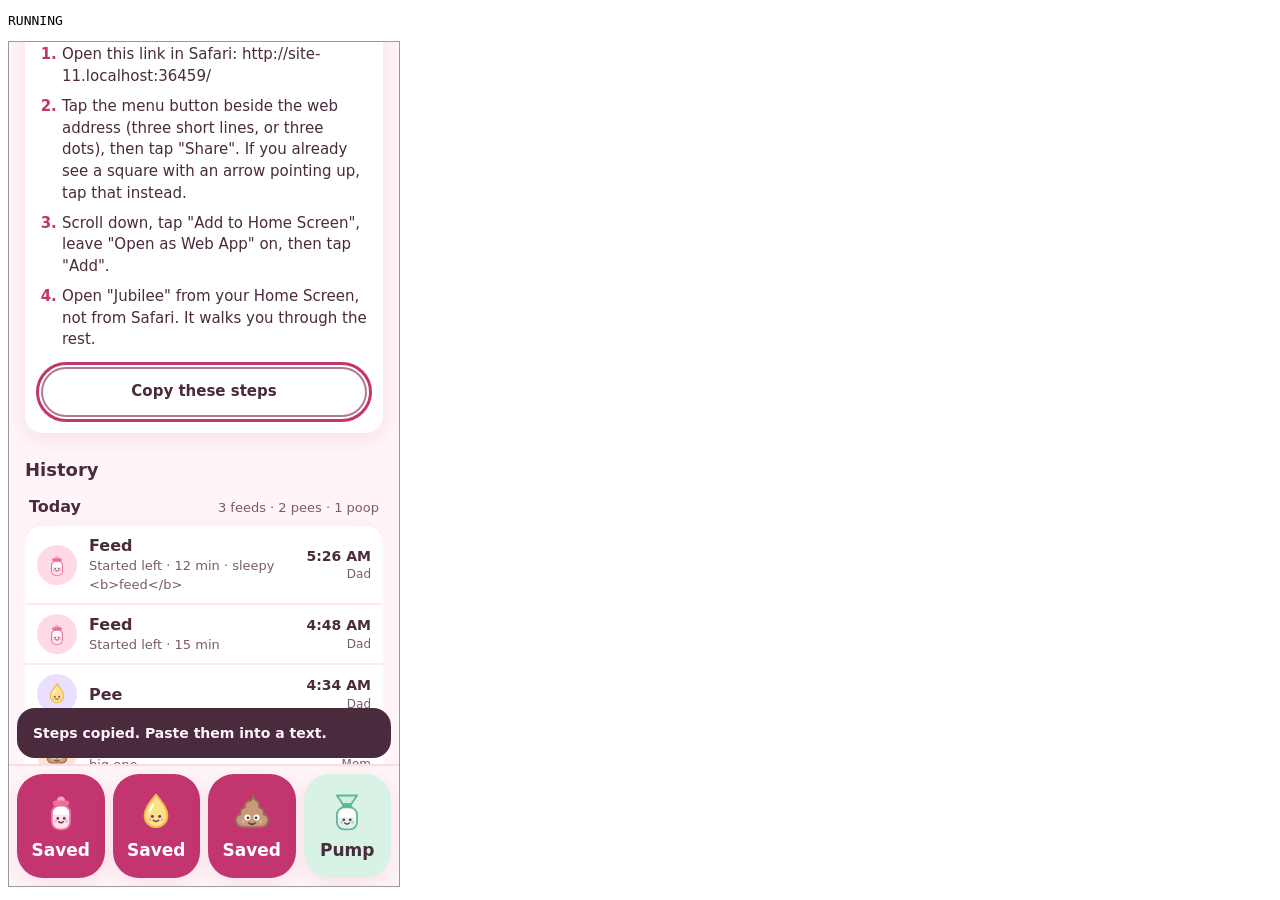
==== commit c6f15528: "The front-page note is now from Dad to Mom, in his words: "This girl is strong and so are you and do" ====
--- a/tests/ui-check.html
+++ b/tests/ui-check.html
@@ -128,7 +128,7 @@
     // ── real mode: does a tap survive closing the app? ──
     await load('../index.html');
     d = frame.contentDocument;
-    check('the note from Dad is the first thing on the front page, word for word', d.querySelector('main').firstElementChild.id === 'cheer' && d.querySelector('#cheer').textContent.replace(/\s+/g, ' ').trim() === 'This girl is strong and you are amazing parents. You can do this!' && d.querySelector('#cheer').getBoundingClientRect().height > 80, d.querySelector('#cheer')?.textContent);
+    check('the note from Dad to Mom is the first thing on the front page, word for word', d.querySelector('main').firstElementChild.id === 'cheer' && d.querySelector('#cheer').textContent.replace(/\s+/g, ' ').trim() === "This girl is strong and so are you and don't you forget it!" && d.querySelector('#cheer').getBoundingClientRect().height > 80, d.querySelector('#cheer')?.textContent);
     check('first open is empty with a hint', d.querySelector('.empty-title')?.textContent === 'Nothing logged yet');
     check('first open asks whose phone this is', d.querySelector('#guide').open && !d.querySelector('.guide-step[data-step="who"]').hidden);
     check('only one guide screen shows at a time', d.querySelectorAll('.guide-step:not([hidden])').length === 1);
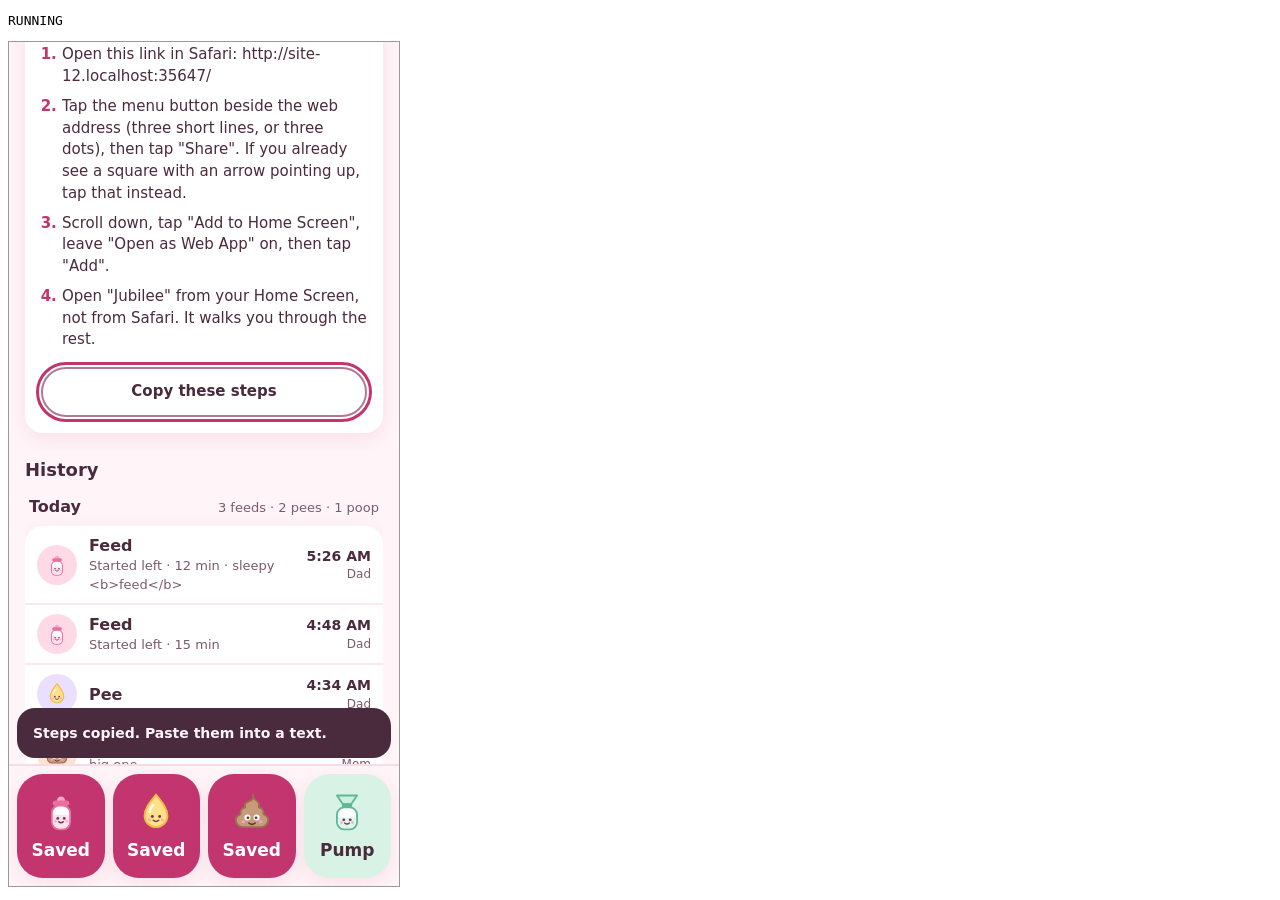
==== commit a3e31ca5: "Mom's meds: add each medicine once (two common names a tap away, or any name; optional dose; every 4" ====
--- a/tests/ui-check.html
+++ b/tests/ui-check.html
@@ -398,6 +398,68 @@
     d.querySelector('#guidePasteGo').click();
     const first = JSON.parse(localStorage.getItem('bl.cfg') || '{}');
     check('the first phone can paste its bare key', first.token === 'github_pat_11ABCDEFG0abcdefghijkl_mnopqrstuvwxyz0123456789' && first.repo === 'JamRaid36/babylog-data', JSON.stringify(first));
+
+    // ── Mom's meds: add one, take it, early warning, undo, delete, remove; kept across reopening ──
+    localStorage.clear();
+    localStorage.setItem('bl.cfg', JSON.stringify({ role: 'dad', me: 'Dad', feed: 'bottle' }));
+    localStorage.setItem('bl.seenWelcome', 'true');
+    await load('../index.html?meds');
+    d = frame.contentDocument;
+    const m = (s) => d.querySelector(s);
+    check('meds: the empty card says what it is for and offers one button', m('.meds-empty')?.textContent.includes("Mom's medicine") && !!m('.meds-empty .btn'));
+    m('.meds-empty .btn').click();
+    check('meds: Add opens with the two usual names to tap', m('#medSheet').open && d.querySelectorAll('#medPresetRow [data-preset]').length === 2 && m('#medHistory').hidden);
+    m('#medForm').requestSubmit();
+    check('meds: no name is refused near the box', m('#medSheet').open && !m('#medNameError').hidden);
+    m('#medPresetRow [data-preset]').click();
+    check('meds: a tap fills the name', m('#medName').value.startsWith('Ibuprofen') && m('#medPresetRow [data-preset]').getAttribute('aria-pressed') === 'true');
+    m('#medDose').value = '600 mg';
+    m('#medForm').requestSubmit();
+    check('meds: no schedule is refused with a reason', m('#medSheet').open && !m('#medEveryError').hidden);
+    m('#medForm input[name="every"][value="6"]').checked = true;
+    m('#medForm').requestSubmit();
+    check('meds: it is added and the card says not taken yet', !m('#medSheet').open && d.querySelectorAll('.med').length === 1 && m('.med-head').textContent === 'Not taken yet' && m('.med-name').textContent.includes('600 mg'));
+    m('.med [data-med="took"]').click();
+    check('meds: Took it opens a sheet and logs nothing yet', m('#doseSheet').open && m('#doseTitle').textContent.startsWith('Ibuprofen') && m('#doseWarn').hidden && Object.values(JSON.parse(localStorage.getItem('bl.meds') || '{}')).every((e) => e.k !== 'dose'));
+    m('#doseForm input[name="back"][value="30"]').checked = true;
+    m('#doseForm input[name="back"][value="30"]').dispatchEvent(new Event('change', { bubbles: true }));
+    m('#doseForm').requestSubmit();
+    const doses = () => Object.values(JSON.parse(localStorage.getItem('bl.meds') || '{}')).filter((e) => e.k === 'dose' && !e.x);
+    check('meds: Save logs one dose, 30 min back, by this phone', doses().length === 1 && Math.abs(Date.now() - 30 * 60e3 - doses()[0].t) < 90e3 && doses()[0].by === 'Dad');
+    check('meds: the card now says when it is OK again, with words and a mark', m('.med-head').textContent.startsWith('OK again at ') && !!m('.med-head svg') && m('.med').dataset.ok === 'false', m('.med-head').textContent);
+    check('meds: the toast says it, with Undo', m('#toastText').textContent.startsWith('Ibuprofen') && m('#toastText').textContent.includes('OK again') && m('#toastAction').textContent === 'Undo', m('#toastText').textContent);
+    m('.med [data-med="took"]').click();
+    check('meds: a second one too early is called out, and Save says anyway', !m('#doseWarn').hidden && m('#doseWarn').textContent.includes('Earlier than her schedule') && m('#doseSave').textContent === 'Save anyway');
+    m('#doseCancel').click();
+    check('meds: Cancel logs nothing', doses().length === 1 && !m('#doseSheet').open);
+    m('.med [data-med="took"]').click();
+    m('#doseWhen').value = core.toLocalInput(Date.now() + 3 * 3600e3);
+    m('#doseWhen').dispatchEvent(new Event('change', { bubbles: true }));
+    m('#doseForm').requestSubmit();
+    check('meds: a time in the future is refused near the box', m('#doseSheet').open && !m('#doseWhenError').hidden && doses().length === 1);
+    m('#doseCancel').click();
+    await load('../index.html?meds-again');
+    d = frame.contentDocument;
+    check('meds: closing and reopening keeps her medicine and the dose', d.querySelectorAll('.med').length === 1 && d.querySelector('.med-head').textContent.startsWith('OK again at '));
+    d.querySelector('.med [data-med="open"]').click();
+    check('meds: tapping the name shows her doses, with no presets', d.querySelector('#medSheet').open && !d.querySelector('#medHistory').hidden && d.querySelector('#medPresets').hidden && d.querySelectorAll('#medDoses [data-dose]').length === 1);
+    d.querySelector('#medDoses [data-dose]').click();
+    check('meds: deleting a dose asks for a second tap', d.querySelector('#medDoses [data-dose]').textContent === 'Tap again' && doses().length === 1);
+    d.querySelector('#medDoses [data-dose]').click();
+    check('meds: the second tap deletes it, with Undo', doses().length === 0 && d.querySelector('#toastAction').textContent === 'Undo');
+    d.querySelector('#toastAction').click();
+    check('meds: Undo brings the dose back', doses().length === 1);
+    d.querySelector('#medRemove').click();
+    check('meds: removing asks for a second tap', d.querySelector('#medRemove').textContent === 'Tap again to remove it' && d.querySelectorAll('.med').length === 1);
+    d.querySelector('#medRemove').click();
+    check('meds: removed from the front page, her dose kept', !!d.querySelector('.meds-empty') && doses().length === 1);
+    d.querySelector('#toastAction').click();
+    check('meds: Undo puts the medicine back', d.querySelectorAll('.med').length === 1);
+    check('meds: nothing of hers went into the baby log', Object.keys(JSON.parse(localStorage.getItem('bl.events') || '{}')).length === 0);
+    localStorage.clear();
+    await load('../index.html?demo=dose-early');
+    d = frame.contentDocument;
+    check('meds: sample data shows three medicines, one OK now', d.querySelectorAll('.med').length === 3 && [...d.querySelectorAll('.med')].some((x) => x.dataset.ok === 'true'));
   } catch (err) {
     check('the check itself ran', false, String(err && err.stack || err));
   } finally {
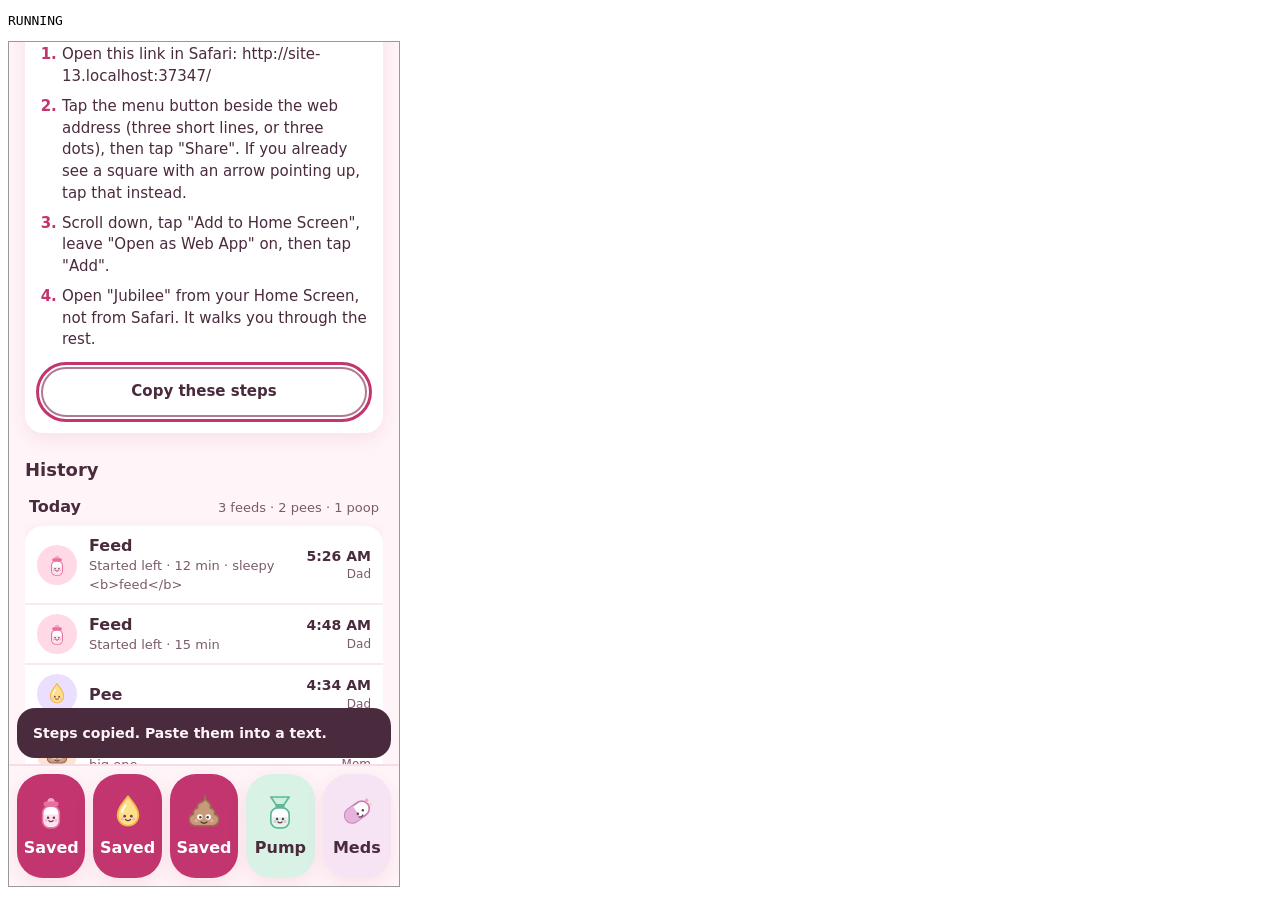
==== commit 50c14218: "A big Meds button beside Pump. With no medicine yet it opens Add a medicine; with one it goes straig" ====
--- a/tests/ui-check.html
+++ b/tests/ui-check.html
@@ -192,7 +192,7 @@
     await load('../index.html?demo&pump');
     d = frame.contentDocument;
     const qq = (s) => d.querySelector(s);
-    check('four one-tap buttons', d.querySelectorAll('.act').length === 4 && qq('.act[data-log="pump"] .act-label').textContent === 'Pump');
+    check('five one-tap buttons, Meds last', d.querySelectorAll('.act').length === 5 && qq('.act[data-log="pump"] .act-label').textContent === 'Pump' && qq('.act:last-child .act-label').textContent === 'Meds');
     check('four "last" tiles', d.querySelectorAll('.since-item').length === 4 && qq('#sincePumpSub').textContent === 'None yet');
     qq('.act[data-log="pump"]').click();
     check('a pump asks how much, not which side', !qq('#trayAmount').hidden && qq('#traySide').hidden && qq('#trayAmountLabel').textContent === 'How much did you get');
@@ -419,6 +419,9 @@
     m('#medForm input[name="every"][value="6"]').checked = true;
     m('#medForm').requestSubmit();
     check('meds: it is added and the card says not taken yet', !m('#medSheet').open && d.querySelectorAll('.med').length === 1 && m('.med-head').textContent === 'Not taken yet' && m('.med-name').textContent.includes('600 mg'));
+    m('.act[data-log="meds"]').click();
+    check('meds: with one medicine the big Meds button goes straight to Took it', m('#doseSheet').open && m('#doseTitle').textContent.startsWith('Ibuprofen') && !m('#medPickSheet').open);
+    m('#doseCancel').click();
     m('.med [data-med="took"]').click();
     check('meds: Took it opens a sheet and logs nothing yet', m('#doseSheet').open && m('#doseTitle').textContent.startsWith('Ibuprofen') && m('#doseWarn').hidden && Object.values(JSON.parse(localStorage.getItem('bl.meds') || '{}')).every((e) => e.k !== 'dose'));
     m('#doseForm input[name="back"][value="30"]').checked = true;
@@ -460,6 +463,13 @@
     await load('../index.html?demo=dose-early');
     d = frame.contentDocument;
     check('meds: sample data shows three medicines, one OK now', d.querySelectorAll('.med').length === 3 && [...d.querySelectorAll('.med')].some((x) => x.dataset.ok === 'true'));
+    d.querySelector('#doseCancel').click();
+    d.querySelector('.act[data-log="meds"]').click();
+    check('meds: with several, the Meds button asks which, with each status', d.querySelector('#medPickSheet').open && d.querySelectorAll('#medPickList [data-pick]').length === 3 && d.querySelector('#medPickList .pick-status').textContent.length > 0);
+    d.querySelectorAll('#medPickList [data-pick]')[1].click();
+    check('meds: picking one opens its Took it sheet', !d.querySelector('#medPickSheet').open && d.querySelector('#doseSheet').open && d.querySelector('#doseTitle').textContent === 'Tylenol');
+    d.querySelector('#doseForm').requestSubmit();
+    check('meds: saving from there flashes the Meds button', d.querySelector('.act[data-log="meds"]').classList.contains('is-logged') && d.querySelector('.act[data-log="meds"] .act-label').textContent === 'Saved');
   } catch (err) {
     check('the check itself ran', false, String(err && err.stack || err));
   } finally {
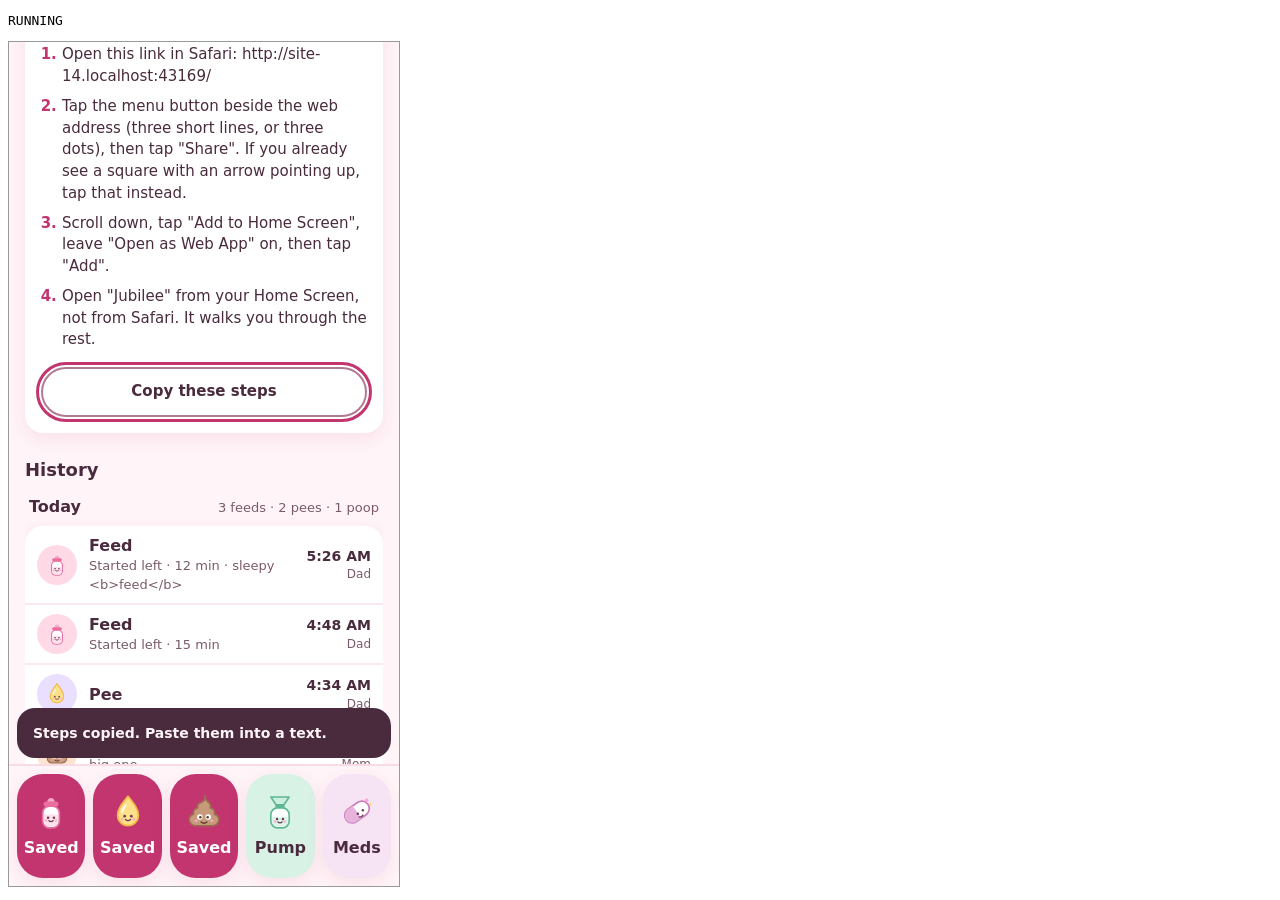
==== commit 91e0816e: "History stays short: today in full; each earlier day folds into one line (its tally and what she dra" ====
--- a/tests/ui-check.html
+++ b/tests/ui-check.html
@@ -22,9 +22,11 @@
     await load('../index.html?demo');
     let d = frame.contentDocument;
     const q = (s) => d.querySelector(s);
-    const rows = () => d.querySelectorAll('.row').length;
+    const rows = () => d.querySelectorAll('#log .row').length;
     const before = rows();
-    check('sample entries are listed', before === 13, `rows=${before}`);
+    let folded = 0;
+    for (const f of d.querySelectorAll('.fold')) { f.click(); folded += d.querySelectorAll('#dayRows .row').length; q('#dayClose').click(); }
+    check('today is listed in full, earlier days fold into one line each, and nothing is missing', d.querySelectorAll('.fold').length >= 1 && before + folded === 13 && !q('#daySheet').open, `today=${before} folded=${folded}`);
 
     q('.act[data-log="pee"]').click();
     check('a tap alone logs nothing', rows() === before && q('#sincePee').textContent !== 'just now');
@@ -470,6 +472,32 @@
     check('meds: picking one opens its Took it sheet', !d.querySelector('#medPickSheet').open && d.querySelector('#doseSheet').open && d.querySelector('#doseTitle').textContent === 'Tylenol');
     d.querySelector('#doseForm').requestSubmit();
     check('meds: saving from there flashes the Meds button', d.querySelector('.act[data-log="meds"]').classList.contains('is-logged') && d.querySelector('.act[data-log="meds"] .act-label').textContent === 'Saved');
+
+    // ── History folds: today in full, the last two weeks one line each, older behind a button ──
+    localStorage.clear();
+    localStorage.setItem('bl.cfg', JSON.stringify({ role: 'dad', me: 'Dad', feed: 'bottle' }));
+    localStorage.setItem('bl.seenWelcome', 'true');
+    const mk = (daysBack, k) => { const t = Date.now() - daysBack * 864e5 - k.length * 60e3; const id = `${new Date(t).toISOString().slice(0, 10)}-${t.toString(36)}${k}`; return [id, { id, k, t, u: t }]; };
+    localStorage.setItem('bl.events', JSON.stringify(Object.fromEntries([mk(0, 'pee'), mk(3, 'feed'), mk(3, 'poop'), mk(20, 'pee')])));
+    await load('../index.html?folds');
+    d = frame.contentDocument;
+    const f = (s) => d.querySelector(s);
+    check('folds: only today is drawn as rows', d.querySelectorAll('#log .row').length === 1);
+    check('folds: the last two weeks are one line each, the older day hidden behind a button', d.querySelectorAll('.fold').length === 1 && f('#foldMore')?.textContent === 'Show older days (1)' && f('.fold-count').textContent.startsWith('1 feed'));
+    f('#foldMore').click();
+    check('folds: "Show older days" shows it, and can be undone', d.querySelectorAll('.fold').length === 2 && f('#foldMore').textContent === 'Show only the last two weeks');
+    f('#foldMore').click();
+    f('.fold').click();
+    check('folds: tapping a day opens it in a sheet with its entries', f('#daySheet').open && d.querySelectorAll('#dayRows .row').length === 2 && f('#dayCount').textContent.startsWith('1 feed'));
+    f('#dayRows .row').click();
+    check('folds: an entry there opens the usual edit sheet', f('#editSheet').open);
+    f('#editDelete').click();
+    f('#editDelete').click();
+    check('folds: deleting it updates the open day', f('#daySheet').open && d.querySelectorAll('#dayRows .row').length === 1 && f('#dayCount').textContent.startsWith('0 feeds'));
+    f('#toastAction').click();
+    check('folds: Undo puts it back in the open day', d.querySelectorAll('#dayRows .row').length === 2);
+    f('#dayClose').click();
+    check('folds: Done closes the day; nothing was lost', !f('#daySheet').open && Object.keys(JSON.parse(localStorage.getItem('bl.events'))).length === 4);
   } catch (err) {
     check('the check itself ran', false, String(err && err.stack || err));
   } finally {
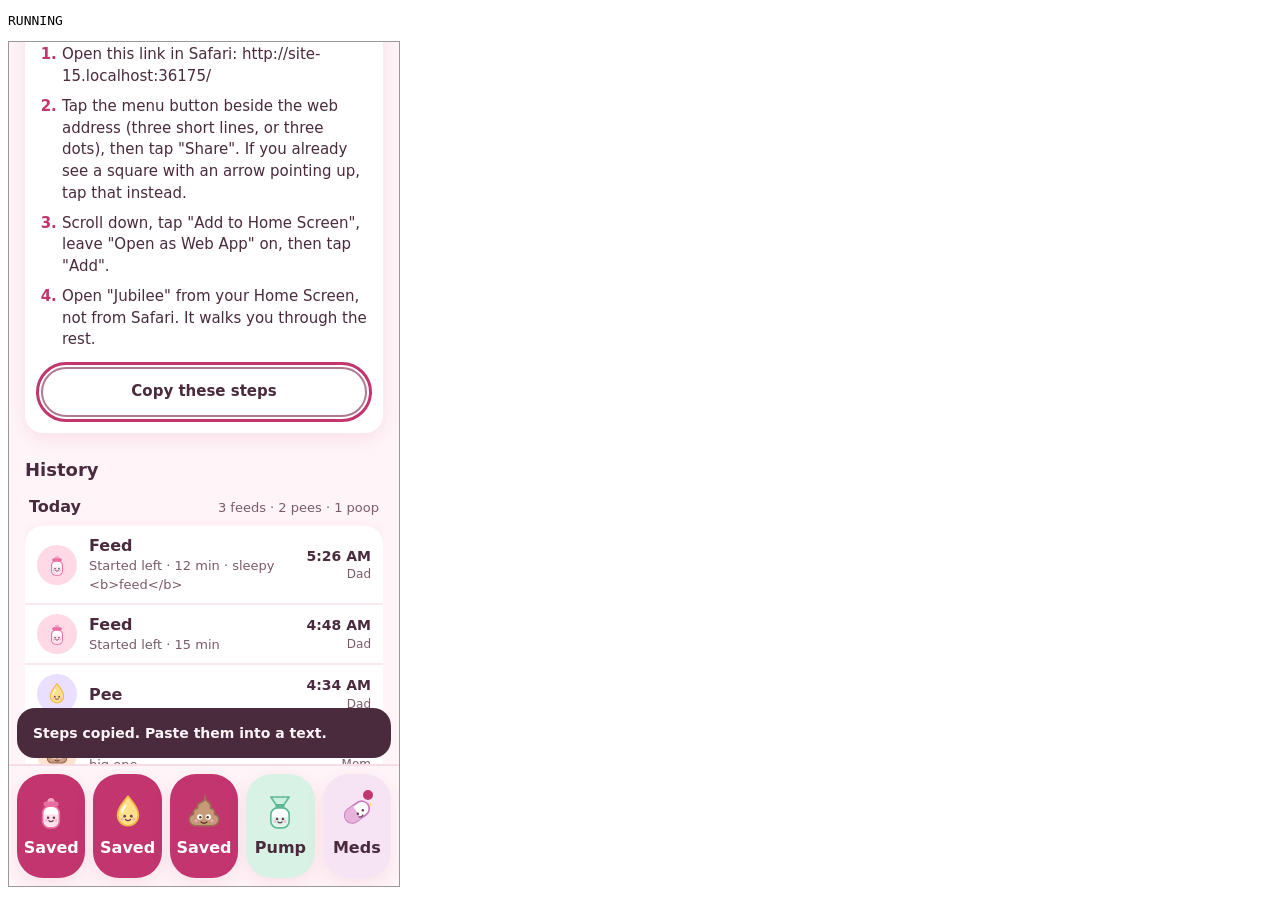
==== commit 7810a71f: "Mom's meds moves off the front screen: the Meds button opens her list as a sheet. Ready now on top; " ====
--- a/tests/ui-check.html
+++ b/tests/ui-check.html
@@ -401,16 +401,28 @@
     const first = JSON.parse(localStorage.getItem('bl.cfg') || '{}');
     check('the first phone can paste its bare key', first.token === 'github_pat_11ABCDEFG0abcdefghijkl_mnopqrstuvwxyz0123456789' && first.repo === 'JamRaid36/babylog-data', JSON.stringify(first));
 
-    // ── Mom's meds: add one, take it, early warning, undo, delete, remove; kept across reopening ──
+    // ── Mom's meds: the Meds button opens her list (ready now on top, the rest folded), Edit my medicines, the dot ──
     localStorage.clear();
     localStorage.setItem('bl.cfg', JSON.stringify({ role: 'dad', me: 'Dad', feed: 'bottle' }));
     localStorage.setItem('bl.seenWelcome', 'true');
     await load('../index.html?meds');
     d = frame.contentDocument;
     const m = (s) => d.querySelector(s);
-    check('meds: the empty card says what it is for and offers one button', m('.meds-empty')?.textContent.includes("Mom's medicine") && !!m('.meds-empty .btn'));
-    m('.meds-empty .btn').click();
-    check('meds: Add opens with the two usual names to tap', m('#medSheet').open && d.querySelectorAll('#medPresetRow [data-preset]').length === 2 && m('#medHistory').hidden);
+    const W = frame.contentWindow;
+    const realNow = W.Date.now;
+    const openList = async () => { m('#medsBtn').click(); await wait(60); };
+    const doses = () => Object.values(JSON.parse(localStorage.getItem('bl.meds') || '{}')).filter((e) => e.k === 'dose' && !e.x);
+    const dotState = () => `${m('#medsDot').hidden ? 'off' : 'on'}|${m('#medsBtn').getAttribute('aria-label')}`;
+    check('meds: nothing of hers is left on the front page (no section, no + Add, no cards)', !m('#meds') && !m('#medAdd') && !d.querySelector('.meds-head') && !d.querySelector('.med') && !m('#medsSheet').open);
+    check('meds: the picker that asked "Which did Mom take?" is gone', !m('#medPickSheet') && !m('#medPickList'));
+    check('meds: no medicine yet, no dot, and the button is simply "Meds"', dotState() === 'off|Meds', dotState());
+    await openList();
+    check('meds: the Meds button opens the list as a sheet titled Mom\'s meds', m('#medsSheet').open && m('#medsTitle').textContent === "Mom's meds");
+    check('meds: focus moves into the sheet', m('#medsSheet').contains(d.activeElement), d.activeElement && d.activeElement.id);
+    check('meds: the empty state is warm and offers the way to add one; no edit line yet', m('.meds-empty')?.textContent.includes("Mom's medicine") && !!m('#medFirst') && m('#medsEdit').hidden);
+    m('#medFirst').click();
+    await wait(60);
+    check('meds: Add opens with the two usual names to tap', m('#medSheet').open && !m('#medsSheet').open && d.querySelectorAll('#medPresetRow [data-preset]').length === 2 && m('#medHistory').hidden);
     m('#medForm').requestSubmit();
     check('meds: no name is refused near the box', m('#medSheet').open && !m('#medNameError').hidden);
     m('#medPresetRow [data-preset]').click();
@@ -420,58 +432,164 @@
     check('meds: no schedule is refused with a reason', m('#medSheet').open && !m('#medEveryError').hidden);
     m('#medForm input[name="every"][value="6"]').checked = true;
     m('#medForm').requestSubmit();
-    check('meds: it is added and the card says not taken yet', !m('#medSheet').open && d.querySelectorAll('.med').length === 1 && m('.med-head').textContent === 'Not taken yet' && m('.med-name').textContent.includes('600 mg'));
-    m('.act[data-log="meds"]').click();
-    check('meds: with one medicine the big Meds button goes straight to Took it', m('#doseSheet').open && m('#doseTitle').textContent.startsWith('Ibuprofen') && !m('#medPickSheet').open);
+    await wait(80);
+    check('meds: adding lands back on the list with the new card, saying not taken yet', !m('#medSheet').open && m('#medsSheet').open && d.querySelectorAll('.med').length === 1 && m('.med-head').textContent === 'Not taken yet' && m('.med-name').textContent.includes('600 mg'));
+    check('meds: the list says what was added', !m('#medsNote').hidden && m('#medsNoteText').textContent.startsWith('Ibuprofen') && m('#medsNoteText').textContent.includes('added'));
+    check('meds: never taken counts as ready, so there is no fold and the dot is on', !m('.med-fold') && dotState() === 'on|Meds, one ready', dotState());
+    m('.med [data-med="took"]').click();
+    await wait(60);
+    check('meds: Took it opens its sheet and logs nothing yet', m('#doseSheet').open && !m('#medsSheet').open && m('#doseTitle').textContent.startsWith('Ibuprofen') && m('#doseWarn').hidden && doses().length === 0);
     m('#doseCancel').click();
+    await wait(80);
+    check('meds: Cancel there lands back on the list', !m('#doseSheet').open && m('#medsSheet').open && doses().length === 0);
     m('.med [data-med="took"]').click();
-    check('meds: Took it opens a sheet and logs nothing yet', m('#doseSheet').open && m('#doseTitle').textContent.startsWith('Ibuprofen') && m('#doseWarn').hidden && Object.values(JSON.parse(localStorage.getItem('bl.meds') || '{}')).every((e) => e.k !== 'dose'));
     m('#doseForm input[name="back"][value="30"]').checked = true;
     m('#doseForm input[name="back"][value="30"]').dispatchEvent(new Event('change', { bubbles: true }));
     m('#doseForm').requestSubmit();
-    const doses = () => Object.values(JSON.parse(localStorage.getItem('bl.meds') || '{}')).filter((e) => e.k === 'dose' && !e.x);
+    await wait(80);
     check('meds: Save logs one dose, 30 min back, by this phone', doses().length === 1 && Math.abs(Date.now() - 30 * 60e3 - doses()[0].t) < 90e3 && doses()[0].by === 'Dad');
-    check('meds: the card now says when it is OK again, with words and a mark', m('.med-head').textContent.startsWith('OK again at ') && !!m('.med-head svg') && m('.med').dataset.ok === 'false', m('.med-head').textContent);
-    check('meds: the toast says it, with Undo', m('#toastText').textContent.startsWith('Ibuprofen') && m('#toastText').textContent.includes('OK again') && m('#toastAction').textContent === 'Undo', m('#toastText').textContent);
-    m('.med [data-med="took"]').click();
-    check('meds: a second one too early is called out, and Save says anyway', !m('#doseWarn').hidden && m('#doseWarn').textContent.includes('Earlier than her schedule') && m('#doseSave').textContent === 'Save anyway');
+    check('meds: Save from the ready group closes the whole list, focus back on the Meds button', !m('#medsSheet').open && !m('#doseSheet').open && d.activeElement === m('#medsBtn'), d.activeElement && (d.activeElement.id || d.activeElement.tagName));
+    check('meds: the button flashes Saved and the toast has Undo and says when it is OK again', m('#medsBtn .act-label').textContent === 'Saved' && m('#toastText').textContent.startsWith('Ibuprofen') && m('#toastText').textContent.includes('OK again') && m('#toastAction').textContent === 'Undo', m('#toastText').textContent);
+    check('meds: nothing ready now, so the dot is off and the name is plain', dotState() === 'off|Meds', dotState());
+    await openList();
+    check('meds: inside its interval it folds to one line, with the soonest time', !!m('.med-fold') && !m('.med-fold').open && /^1 not yet · next at \d{1,2}:\d{2} [AP]M$/.test(m('.med-fold summary').textContent.trim()) && !m('#medList .eyebrow'), m('.med-fold summary')?.textContent);
+    check('meds: with nothing ready the list says so, and the cards wait inside the fold', m('#medList .field-help')?.textContent === 'Nothing is ready right now.' && !!m('.med-fold .med'));
+    check('meds: the fold is a native details/summary (keyboard and screen reader)', m('.med-fold').tagName === 'DETAILS' && m('.med-fold > summary').tagName === 'SUMMARY');
+    m('.med-fold summary').click();
+    await wait(30);
+    check('meds: opening the fold shows the card with its Took it', m('.med-fold').open && m('.med-fold .med [data-med="took"]').getBoundingClientRect().height >= 44);
+    check('meds: its status wording is unchanged', m('.med-fold .med-head').textContent.startsWith('OK again at ') && !!m('.med-fold .med-head svg') && m('.med-fold .med').dataset.ok === 'false', m('.med-fold .med-head').textContent);
+    m('.med-fold .med [data-med="took"]').click();
+    await wait(60);
+    check('meds: an early dose is still allowed, and still called out first (Save says anyway)', m('#doseSheet').open && !m('#doseWarn').hidden && m('#doseWarn').textContent.includes('Earlier than her schedule') && m('#doseSave').textContent === 'Save anyway');
     m('#doseCancel').click();
-    check('meds: Cancel logs nothing', doses().length === 1 && !m('#doseSheet').open);
-    m('.med [data-med="took"]').click();
+    await wait(80);
+    check('meds: Cancel logs nothing and the fold is still open when she comes back', doses().length === 1 && m('#medsSheet').open && m('.med-fold').open);
+    m('.med-fold .med [data-med="took"]').click();
     m('#doseWhen').value = core.toLocalInput(Date.now() + 3 * 3600e3);
     m('#doseWhen').dispatchEvent(new Event('change', { bubbles: true }));
     m('#doseForm').requestSubmit();
     check('meds: a time in the future is refused near the box', m('#doseSheet').open && !m('#doseWhenError').hidden && doses().length === 1);
     m('#doseCancel').click();
+    await wait(80);
+    m('.med-fold .med [data-med="took"]').click();
+    m('#doseForm').requestSubmit();
+    await wait(80);
+    check('meds: Save from inside the fold logs it too (an early one, on purpose)', doses().length === 2 && !m('#medsSheet').open && d.activeElement === m('#medsBtn'));
+    m('#toastAction').click();
+    check('meds: Undo takes that dose back out', doses().length === 1);
+    // the boundary: exactly at the OK-again time counts as ready, one millisecond before does not
+    const nextAt = doses()[0].t + 6 * 3600e3;
+    W.Date.now = () => nextAt - 1;
+    await openList();
+    const justBefore = !!m('.med-fold') && dotState() === 'off|Meds';
+    m('#medsDone').click();
+    await wait(60);
+    W.Date.now = () => nextAt;
+    await openList();
+    check('meds: exactly at the OK-again time it is ready (one ms before, still folded)', justBefore && !m('.med-fold') && d.querySelectorAll('#medList .med').length === 1 && dotState() === 'on|Meds, one ready', dotState());
+    W.Date.now = realNow;
+    m('#medsDone').click();
+    await wait(60);
+    check('meds: Done closes the list and focus goes back to the Meds button', !m('#medsSheet').open && d.activeElement === m('#medsBtn'));
+    await openList();
+    m('#medsSheet').dispatchEvent(new MouseEvent('click', { bubbles: true }));
+    await wait(60);
+    check('meds: a tap on the backdrop closes it too', !m('#medsSheet').open && d.activeElement === m('#medsBtn'));
+
+    // Edit my medicines: change, add, remove; each lands back on the list, updated
+    W.Date.now = realNow;
+    await openList();
+    check('meds: the quiet "Edit my medicines" line is there once she has one', !m('#medsEdit').hidden && m('#medsEdit').textContent === 'Edit my medicines');
+    m('#medsEdit').click();
+    await wait(60);
+    check('meds: it opens a manage sheet with a row per medicine and Add a medicine', m('#medManageSheet').open && !m('#medsSheet').open && d.querySelectorAll('#medManageList [data-edit]').length === 1 && m('#medManageAdd').textContent === 'Add a medicine');
+    m('#medManageList [data-edit]').click();
+    await wait(60);
+    check('meds: a row opens the medicine to change, with her doses and no presets', m('#medSheet').open && !m('#medHistory').hidden && m('#medPresets').hidden && d.querySelectorAll('#medDoses [data-dose]').length === 1 && m('#medTitle').textContent.startsWith('Ibuprofen'));
+    m('#medDoses [data-dose]').click();
+    check('meds: deleting a dose asks for a second tap', m('#medDoses [data-dose]').textContent === 'Tap again' && doses().length === 1);
+    m('#medDoses [data-dose]').click();
+    check('meds: the second tap deletes it, with Undo', doses().length === 0 && m('#toastAction').textContent === 'Undo');
+    m('#toastAction').click();
+    check('meds: Undo brings the dose back', doses().length === 1);
+    m('#medDose').value = '400 mg';
+    m('#medForm').requestSubmit();
+    await wait(80);
+    check('meds: Save changes lands back on the list, updated, with a line saying so', !m('#medSheet').open && m('#medsSheet').open && m('.med-name').textContent.includes('400 mg') && m('#medsNoteText').textContent.startsWith('Ibuprofen') && m('#medsNoteText').textContent.endsWith('saved.'));
+    m('#medsEdit').click();
+    await wait(60);
+    m('#medManageAdd').click();
+    await wait(60);
+    check('meds: Add a medicine opens the add flow', m('#medSheet').open && m('#medTitle').textContent === 'Add a medicine');
+    m('#medName').value = 'Iron';
+    m('#medForm input[name="every"][value="24"]').checked = true;
+    m('#medForm').requestSubmit();
+    await wait(80);
+    check('meds: the new one shows on the list at once (ready: never taken)', m('#medsSheet').open && d.querySelectorAll('#medList .med').length === 2 && m('#medsNoteText').textContent.startsWith('Iron added'));
+    check('meds: it is not in the baby log, and no amount was ever suggested', Object.keys(JSON.parse(localStorage.getItem('bl.events') || '{}')).length === 0 && !m('#medsSheet').textContent.match(/\b(take|give) \d/i));
+    m('#medsEdit').click();
+    await wait(60);
+    check('meds: two rows now', d.querySelectorAll('#medManageList [data-edit]').length === 2);
+    d.querySelectorAll('#medManageList [data-edit]')[1].click();
+    await wait(60);
+    m('#medRemove').click();
+    check('meds: removing asks for a second tap', m('#medRemove').textContent === 'Tap again to remove it' && d.querySelectorAll('#medList .med').length === 2);
+    m('#medRemove').click();
+    await wait(80);
+    check('meds: removed, back on the list with one card and a line with Undo; her doses stay', m('#medsSheet').open && d.querySelectorAll('#medList .med').length === 1 && m('#medsNoteText').textContent === 'Iron removed.' && !m('#medsNoteUndo').hidden && doses().length === 1);
+    m('#medsNoteUndo').click();
+    check('meds: Undo on that line puts it back', d.querySelectorAll('#medList .med').length === 2 && m('#medsNote').hidden);
+    m('#medsEdit').click();
+    await wait(60);
+    m('#medManageDone').click();
+    await wait(80);
+    check('meds: Done on the manage sheet is back on the list', !m('#medManageSheet').open && m('#medsSheet').open);
+    m('#medsDone').click();
+    await wait(60);
     await load('../index.html?meds-again');
     d = frame.contentDocument;
-    check('meds: closing and reopening keeps her medicine and the dose', d.querySelectorAll('.med').length === 1 && d.querySelector('.med-head').textContent.startsWith('OK again at '));
-    d.querySelector('.med [data-med="open"]').click();
-    check('meds: tapping the name shows her doses, with no presets', d.querySelector('#medSheet').open && !d.querySelector('#medHistory').hidden && d.querySelector('#medPresets').hidden && d.querySelectorAll('#medDoses [data-dose]').length === 1);
-    d.querySelector('#medDoses [data-dose]').click();
-    check('meds: deleting a dose asks for a second tap', d.querySelector('#medDoses [data-dose]').textContent === 'Tap again' && doses().length === 1);
-    d.querySelector('#medDoses [data-dose]').click();
-    check('meds: the second tap deletes it, with Undo', doses().length === 0 && d.querySelector('#toastAction').textContent === 'Undo');
-    d.querySelector('#toastAction').click();
-    check('meds: Undo brings the dose back', doses().length === 1);
-    d.querySelector('#medRemove').click();
-    check('meds: removing asks for a second tap', d.querySelector('#medRemove').textContent === 'Tap again to remove it' && d.querySelectorAll('.med').length === 1);
-    d.querySelector('#medRemove').click();
-    check('meds: removed from the front page, her dose kept', !!d.querySelector('.meds-empty') && doses().length === 1);
-    d.querySelector('#toastAction').click();
-    check('meds: Undo puts the medicine back', d.querySelectorAll('.med').length === 1);
-    check('meds: nothing of hers went into the baby log', Object.keys(JSON.parse(localStorage.getItem('bl.events') || '{}')).length === 0);
-    localStorage.clear();
-    await load('../index.html?demo=dose-early');
-    d = frame.contentDocument;
-    check('meds: sample data shows three medicines, one OK now', d.querySelectorAll('.med').length === 3 && [...d.querySelectorAll('.med')].some((x) => x.dataset.ok === 'true'));
-    d.querySelector('#doseCancel').click();
-    d.querySelector('.act[data-log="meds"]').click();
-    check('meds: with several, the Meds button asks which, with each status', d.querySelector('#medPickSheet').open && d.querySelectorAll('#medPickList [data-pick]').length === 3 && d.querySelector('#medPickList .pick-status').textContent.length > 0);
-    d.querySelectorAll('#medPickList [data-pick]')[1].click();
-    check('meds: picking one opens its Took it sheet', !d.querySelector('#medPickSheet').open && d.querySelector('#doseSheet').open && d.querySelector('#doseTitle').textContent === 'Tylenol');
-    d.querySelector('#doseForm').requestSubmit();
-    check('meds: saving from there flashes the Meds button', d.querySelector('.act[data-log="meds"]').classList.contains('is-logged') && d.querySelector('.act[data-log="meds"] .act-label').textContent === 'Saved');
+    await openList();
+    check('meds: closing and reopening keeps her medicines and the dose', d.querySelectorAll('#medList .med').length === 2 && Object.values(JSON.parse(localStorage.getItem('bl.meds'))).some((e) => e.k === 'dose' && !e.x));
+
+    // several medicines, with sample data
+    localStorage.clear();
+    await load('../index.html?demo=meds');
+    d = frame.contentDocument;
+    check('meds: sample data opens the list with two ready on top and one folded', m('#medsSheet').open && d.querySelectorAll('#medList > ul .med').length === 2 && d.querySelectorAll('.med-fold .med').length === 1 && m('#medList .eyebrow').textContent === 'Ready now');
+    check('meds: the dot is on and says how many are ready', dotState() === 'on|Meds, 2 ready', dotState());
+    m('#medList > ul .med [data-med="took"]').click();
+    await wait(60);
+    check('meds: Took it from the ready group opens that medicine\'s sheet', m('#doseSheet').open && m('#doseTitle').textContent === 'Tylenol');
+    m('#doseForm').requestSubmit();
+    await wait(80);
+    check('meds: saving flashes the Meds button', m('.act[data-log="meds"]').classList.contains('is-logged') && m('.act[data-log="meds"] .act-label').textContent === 'Saved');
+    await load('../index.html?demo=meds-none-ready');
+    d = frame.contentDocument;
+    check('meds: three inside their interval fold into "3 not yet", with no ready group and no dot', /^3 not yet · next at /.test(m('.med-fold summary').textContent.trim()) && !m('#medList > ul') && dotState() === 'off|Meds', `${m('.med-fold summary')?.textContent} ${dotState()}`);
+    await load('../index.html?demo=meds-ready');
+    d = frame.contentDocument;
+    check('meds: everything ready means no fold at all', !m('.med-fold') && d.querySelectorAll('#medList .med').length === 3 && !m('#medList .eyebrow') && dotState() === 'on|Meds, 3 ready', dotState());
+    await load('../index.html?demo=dot-off');
+    d = frame.contentDocument;
+    check('meds: with the list closed, the front page shows only the button (and no dot when none is ready)', !m('#medsSheet').open && dotState() === 'off|Meds' && !m('#meds'));
+    // as-needed medicines are listed as ready but never light the dot
+    localStorage.clear();
+    localStorage.setItem('bl.cfg', JSON.stringify({ role: 'dad', me: 'Dad', feed: 'bottle' }));
+    localStorage.setItem('bl.seenWelcome', 'true');
+    const t0 = Date.now();
+    const asNeeded = { id: '2026-11-28-an1', k: 'med', t: t0, u: t0, by: 'Mom', name: 'Ibuprofen', every: 0 };
+    const sched = { id: '2026-11-28-sc1', k: 'med', t: t0 + 1, u: t0 + 1, by: 'Mom', name: 'Iron', every: 24 };
+    localStorage.setItem('bl.meds', JSON.stringify({ [asNeeded.id]: asNeeded }));
+    await load('../index.html?as-needed');
+    d = frame.contentDocument;
+    check('meds: an as-needed medicine alone leaves the dot off and the name plain', dotState() === 'off|Meds', dotState());
+    await openList();
+    check('meds: ...but it is still listed as ready, with no fold', d.querySelectorAll('#medList .med').length === 1 && !m('.med-fold'));
+    localStorage.setItem('bl.meds', JSON.stringify({ [asNeeded.id]: asNeeded, [sched.id]: sched }));
+    await load('../index.html?as-needed-2');
+    d = frame.contentDocument;
+    check('meds: with a scheduled one ready too, the dot counts only the scheduled one', dotState() === 'on|Meds, one ready', dotState());
 
     // ── History folds: today in full, the last two weeks one line each, older behind a button ──
     localStorage.clear();
